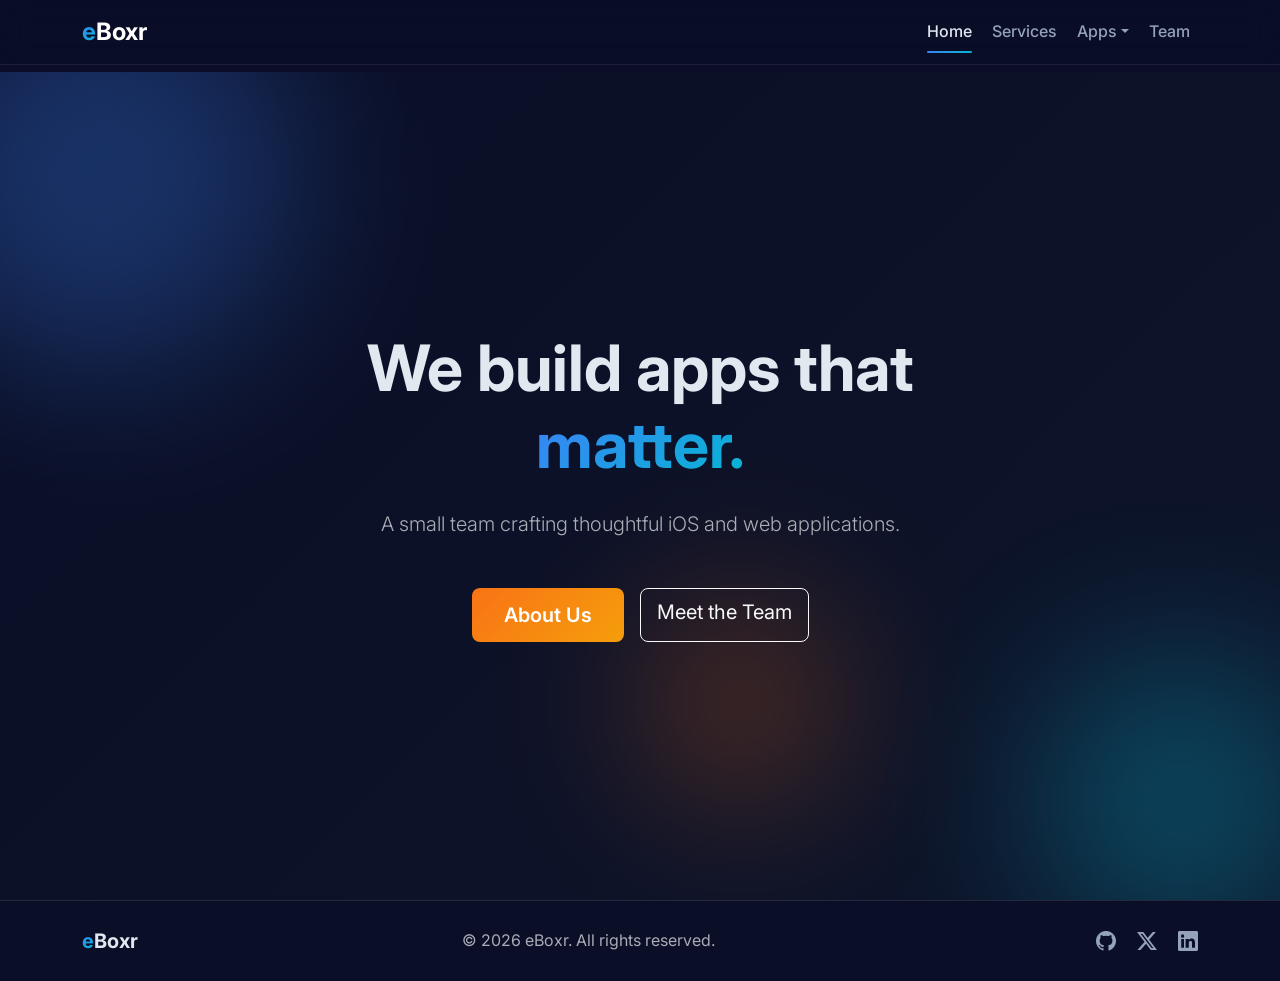
==== index.html @ 204c855e "add support and privacy policy pages" ====
<!DOCTYPE html>
<html lang="en" data-bs-theme="dark">
<head>
  <meta charset="UTF-8">
  <meta name="viewport" content="width=device-width, initial-scale=1">
  <title>eBoxr — iOS &amp; Web App Development</title>

  <!-- Bootstrap 5.3.8 CSS -->
  <link href="https://cdn.jsdelivr.net/npm/bootstrap@5.3.8/dist/css/bootstrap.min.css"
        rel="stylesheet"
        integrity="sha384-sRIl4kxILFvY47J16cr9ZwB07vP4J8+LH7qKQnuqkuIAvNWLzeN8tE5YBujZqJLB"
        crossorigin="anonymous">

  <!-- Bootstrap Icons 1.13.1 -->
  <link href="https://cdn.jsdelivr.net/npm/bootstrap-icons@1.13.1/font/bootstrap-icons.min.css"
        rel="stylesheet"
        integrity="sha384-CK2SzKma4jA5H/MXDUU7i1TqZlCFaD4T01vtyDFvPlD97JQyS+IsSh1nI2EFbpyk"
        crossorigin="anonymous">

  <!-- Google Fonts: Inter -->
  <link rel="preconnect" href="https://fonts.googleapis.com">
  <link rel="preconnect" href="https://fonts.gstatic.com" crossorigin>
  <link href="https://fonts.googleapis.com/css2?family=Inter:wght@400;500;600;700&display=swap"
        rel="stylesheet">

  <!-- Custom CSS -->
  <link rel="stylesheet" href="css/style.css">
</head>
<body>

  <!-- Skip Navigation -->
  <a class="skip-nav" href="#main">Skip to content</a>

  <!-- ======================== NAVIGATION ======================== -->
  <nav class="navbar navbar-expand-lg fixed-top glass-nav" id="navbar">
    <div class="container">
      <a class="navbar-brand fw-bold fs-4" href="#home" data-page="home">
        <span class="gradient-text">e</span>Boxr
      </a>
      <button class="navbar-toggler border-0" type="button"
              data-bs-toggle="collapse" data-bs-target="#navbarNav"
              aria-controls="navbarNav" aria-expanded="false"
              aria-label="Toggle navigation">
        <i class="bi bi-list"></i>
      </button>
      <div class="collapse navbar-collapse" id="navbarNav">
        <ul class="navbar-nav ms-auto gap-1">
          <li class="nav-item">
            <a class="nav-link" href="#home" data-page="home">Home</a>
          </li>
          <li class="nav-item">
            <a class="nav-link" href="#about" data-page="about">Services</a>
          </li>
          <li class="nav-item dropdown">
            <a class="nav-link dropdown-toggle" href="#" role="button"
               data-bs-toggle="dropdown" aria-expanded="false" id="appsDropdown">Apps</a>
            <ul class="dropdown-menu glass-dropdown">
              <li><a class="dropdown-item" href="#card-wallet" data-page="card-wallet">Card Wallet</a></li>
            </ul>
          </li>
          <li class="nav-item">
            <a class="nav-link" href="#team" data-page="team">Team</a>
          </li>
        </ul>
      </div>
    </div>
  </nav>

  <main id="main">

    <!-- ======================== HOME ======================== -->
    <section class="page page-active" id="home" data-page="home">
      <div class="hero-section">
        <div class="hero-bg"></div>
        <div class="hero-orb hero-orb-1" aria-hidden="true"></div>
        <div class="hero-orb hero-orb-2" aria-hidden="true"></div>
        <div class="hero-orb hero-orb-3" aria-hidden="true"></div>
        <div class="container position-relative">
          <div class="row justify-content-center text-center">
            <div class="col-lg-8">
              <h1 class="display-3 fw-bold mb-4">
                We build apps that <span class="gradient-text">matter.</span>
              </h1>
              <p class="lead text-muted mb-5">
                A small team crafting thoughtful iOS and web applications.
              </p>
              <div class="d-flex gap-3 justify-content-center flex-wrap">
                <a href="#about" class="btn btn-cta btn-lg nav-page-link">About Us</a>
                <a href="#team" class="btn btn-outline-light btn-lg nav-page-link">Meet the Team</a>
              </div>
            </div>
          </div>
        </div>
      </div>
    </section>

    <!-- ======================== ABOUT ======================== -->
    <section class="page" id="about" data-page="about">
      <div class="container py-5">
        <div class="row align-items-center g-5">
          <div class="col-lg-6 page-enter-animate">
            <h2 class="display-5 fw-bold mb-4">
              About <span class="gradient-text">eBoxr</span>
            </h2>
            <p class="text-muted mb-3">
              Small team, big ambitions. We're Stephanie and Nicolas — two developers
              who believe great software starts with genuine care for the people who use it.
            </p>
            <p class="text-muted">
              We focus on quality over quantity, crafting each project with attention to
              detail, clean code, and thoughtful design. From native iOS apps to modern
              web experiences, we build things we're proud of.
            </p>
          </div>
          <div class="col-lg-6 page-enter-animate" data-delay="200">
            <div class="glass-card p-4">
              <div class="row text-center g-4">
                <div class="col-6">
                  <h3 class="gradient-text display-6 fw-bold mb-1">2</h3>
                  <p class="text-muted mb-0">Developers</p>
                </div>
                <div class="col-6">
                  <h3 class="gradient-text display-6 fw-bold mb-1">iOS</h3>
                  <p class="text-muted mb-0">&amp; Web</p>
                </div>
                <div class="col-6">
                  <h3 class="gradient-text display-6 fw-bold mb-1">100%</h3>
                  <p class="text-muted mb-0">Passion</p>
                </div>
                <div class="col-6">
                  <i class="bi bi-heart-fill gradient-text display-6"></i>
                  <p class="text-muted mb-0 mt-1">Quality Focus</p>
                </div>
              </div>
            </div>
          </div>
        </div>
        <!-- Services -->
        <hr class="my-5 border-secondary border-opacity-25">
        <div class="text-center mb-5 page-enter-animate" data-delay="300">
          <h2 class="display-5 fw-bold">What We <span class="gradient-text">Do</span></h2>
          <p class="text-muted mt-3">From concept to App Store — we handle it all.</p>
        </div>
        <div class="row g-4">
          <div class="col-md-4 page-enter-animate" data-delay="350">
            <div class="glass-card service-card p-4 text-center h-100">
              <i class="bi bi-phone display-4 gradient-text mb-3 d-block"></i>
              <h3 class="h5 fw-bold">iOS Development</h3>
              <p class="text-muted mb-0">
                Native Swift apps for iPhone and iPad, built with modern
                frameworks and a focus on performance.
              </p>
            </div>
          </div>
          <div class="col-md-4 page-enter-animate" data-delay="500">
            <div class="glass-card service-card p-4 text-center h-100">
              <i class="bi bi-globe display-4 gradient-text mb-3 d-block"></i>
              <h3 class="h5 fw-bold">Web Applications</h3>
              <p class="text-muted mb-0">
                Modern, responsive web experiences that work beautifully
                across every device and browser.
              </p>
            </div>
          </div>
          <div class="col-md-4 page-enter-animate" data-delay="650">
            <div class="glass-card service-card p-4 text-center h-100">
              <i class="bi bi-palette display-4 gradient-text mb-3 d-block"></i>
              <h3 class="h5 fw-bold">UI/UX Design</h3>
              <p class="text-muted mb-0">
                Clean, intuitive interfaces designed with real users in mind.
                Form follows function — always.
              </p>
            </div>
          </div>
        </div>
      </div>
    </section>

    <!-- ======================== CARD WALLET ======================== -->
    <section class="page" id="card-wallet" data-page="card-wallet">
      <div class="container py-5">
        <div class="row align-items-center g-5">
          <div class="col-lg-6 page-enter-animate">
            <img src="assets/images/card-wallet-screenshot.png" alt="Rewards Card Wallet app screenshot showing loyalty cards management" class="img-fluid rounded-4">
          </div>
          <div class="col-lg-6 page-enter-animate" data-delay="200">
            <span class="badge rounded-pill bg-primary mb-3 fs-6">
              <i class="bi bi-apple me-1"></i> iOS
            </span>
            <h3 class="h2 fw-bold mb-3">Rewards Card Wallet</h3>
            <p class="text-muted mb-4">
              Keep all your loyalty and rewards cards organized in one beautiful app.
              No more digging through your physical wallet or forgetting cards at home.
            </p>
            <ul class="list-unstyled mb-4">
              <li class="mb-2">
                <i class="bi bi-check-circle gradient-text me-2"></i>
                Scan &amp; store cards instantly via camera
              </li>
              <li class="mb-2">
                <i class="bi bi-check-circle gradient-text me-2"></i>
                Add cards to Apple Wallet from your lock screen
              </li>
              <li class="mb-2">
                <i class="bi bi-check-circle gradient-text me-2"></i>
                Sort, archive, and search all your cards
              </li>
              <li class="mb-2">
                <i class="bi bi-check-circle gradient-text me-2"></i>
                AES-256 encryption — no analytics, no tracking
              </li>
              <li class="mb-2">
                <i class="bi bi-check-circle gradient-text me-2"></i>
                Free for 5 cards, one-time purchase for unlimited
              </li>
            </ul>
            <a href="#" class="btn btn-cta">
              <i class="bi bi-apple me-2"></i>App Store
            </a>
            <div class="mt-4 pt-2 d-flex gap-3">
              <a href="privacy-policy.html" class="text-decoration-none small" style="color: #007AFF;">Privacy Policy</a>
              <a href="support.html" class="text-decoration-none small" style="color: #007AFF;">Support</a>
            </div>
          </div>
        </div>
      </div>
    </section>

    <!-- ======================== TEAM ======================== -->
    <section class="page" id="team" data-page="team">
      <div class="container py-5">
        <div class="text-center mb-5 page-enter-animate">
          <h2 class="display-5 fw-bold">Meet the <span class="gradient-text">Team</span></h2>
          <p class="text-muted mt-3">The humans behind the code.</p>
        </div>
        <div class="row g-4 justify-content-center">
          <!-- Stephanie -->
          <div class="col-md-6 col-lg-5 page-enter-animate">
            <div class="glass-card p-4 text-center">
              <img src="assets/images/stephanie.jpg" alt="Stephanie" class="avatar mx-auto mb-3" width="80" height="80">
              <h3 class="h5 fw-bold mb-1">Stephanie</h3>
              <p class="gradient-text fw-medium mb-3">CTO &amp; Technology Leader</p>
              <p class="text-muted small mb-4">
                Technology leader with strategic vision and a passion for
                scaling platforms. Stephanie drives AI-driven innovation
                and builds high-performing teams.
              </p>
              <div class="d-flex justify-content-center gap-3">
                <a href="https://github.com/herbertia" class="social-link" aria-label="Stephanie's GitHub">
                  <i class="bi bi-github"></i>
                </a>
                <a href="https://www.linkedin.com/in/stephanie-rochelemagne-864b8b63/" class="social-link" aria-label="Stephanie's LinkedIn">
                  <i class="bi bi-linkedin"></i>
                </a>
                <a href="https://stephanie.rochelemagne.com" class="social-link" aria-label="Stephanie's Portfolio">
                  <i class="bi bi-globe"></i>
                </a>
              </div>
            </div>
          </div>
          <!-- Nicolas -->
          <div class="col-md-6 col-lg-5 page-enter-animate" data-delay="200">
            <div class="glass-card p-4 text-center">
              <img src="assets/images/nicolas.jpg" alt="Nicolas" class="avatar mx-auto mb-3" width="80" height="80">
              <h3 class="h5 fw-bold mb-1">Nicolas</h3>
              <p class="gradient-text fw-medium mb-3">Engineering Manager &amp; AI Advocate</p>
              <p class="text-muted small mb-4">
                Systems engineer bridging open-source expertise with
                AI-driven workflows. Nicolas designs agentic solutions
                and accelerates team delivery.
              </p>
              <div class="d-flex justify-content-center gap-3">
                <a href="https://github.com/atoomic" class="social-link" aria-label="Nicolas's GitHub">
                  <i class="bi bi-github"></i>
                </a>
                <a href="https://www.linkedin.com/in/nicolas-rochelemagne-71b4722/" class="social-link" aria-label="Nicolas's LinkedIn">
                  <i class="bi bi-linkedin"></i>
                </a>
                <a href="https://x.com/atoomic" class="social-link" aria-label="Nicolas's X">
                  <i class="bi bi-twitter-x"></i>
                </a>
                <a href="https://atoomic.org" class="social-link" aria-label="Nicolas's Portfolio">
                  <i class="bi bi-globe"></i>
                </a>
              </div>
            </div>
          </div>
        </div>
      </div>
    </section>

  </main>

  <!-- ======================== FOOTER ======================== -->
  <footer class="py-4 border-top border-secondary border-opacity-25">
    <div class="container">
      <div class="row align-items-center text-center text-md-start">
        <div class="col-md-4 mb-3 mb-md-0">
          <span class="fw-bold fs-5">
            <span class="gradient-text">e</span>Boxr
          </span>
        </div>
        <div class="col-md-4 mb-3 mb-md-0">
          <p class="text-muted mb-0">&copy; 2026 eBoxr. All rights reserved.</p>
        </div>
        <div class="col-md-4 text-md-end">
          <a href="#" class="social-link me-3" aria-label="GitHub">
            <i class="bi bi-github"></i>
          </a>
          <a href="#" class="social-link me-3" aria-label="X">
            <i class="bi bi-twitter-x"></i>
          </a>
          <a href="#" class="social-link" aria-label="LinkedIn">
            <i class="bi bi-linkedin"></i>
          </a>
        </div>
      </div>
    </div>
  </footer>

  <!-- Bootstrap 5.3.8 JS Bundle -->
  <script src="https://cdn.jsdelivr.net/npm/bootstrap@5.3.8/dist/js/bootstrap.bundle.min.js"
          integrity="sha384-FKyoEForCGlyvwx9Hj09JcYn3nv7wiPVlz7YYwJrWVcXK/BmnVDxM+D2scQbITxI"
          crossorigin="anonymous"></script>

  <!-- Custom JS -->
  <script src="js/main.js"></script>
</body>
</html>
---- css/style.css ----
/* ==========================================================================
   eBoxr.com — Custom Styles
   ========================================================================== */

/* ---- Design Tokens ---- */
:root {
  --color-bg: #0a0e27;
  --color-surface: rgba(15, 23, 42, 0.60);
  --color-border: rgba(255, 255, 255, 0.08);
  --color-primary: #3b82f6;
  --color-accent: #06b6d4;
  --color-cta: #f97316;
  --color-cta-hover: #fb923c;
  --gradient-primary: linear-gradient(135deg, #3b82f6, #06b6d4);
  --gradient-cta: linear-gradient(135deg, #f97316, #f59e0b);
  --color-text: #e2e8f0;
  --color-text-muted: #94a3b8;
  --navbar-height: 72px;
}

/* ---- Base ---- */
body {
  font-family: 'Inter', sans-serif;
  background-color: var(--color-bg);
  color: var(--color-text);
  line-height: 1.6;
  overflow-x: hidden;
}

/* ---- Skip Navigation ---- */
.skip-nav {
  position: absolute;
  top: -100%;
  left: 50%;
  transform: translateX(-50%);
  background: var(--gradient-primary);
  color: #fff;
  padding: 0.75rem 1.5rem;
  border-radius: 0 0 0.5rem 0.5rem;
  z-index: 9999;
  font-weight: 600;
  text-decoration: none;
  transition: top 0.2s ease;
}

.skip-nav:focus {
  top: 0;
  color: #fff;
}

/* ---- Glassmorphism: Navbar (always frosted) ---- */
.glass-nav {
  background: rgba(10, 14, 39, 0.85);
  backdrop-filter: blur(12px);
  -webkit-backdrop-filter: blur(12px);
  border-bottom: 1px solid var(--color-border);
}

.glass-nav .navbar-toggler {
  color: var(--color-text);
  font-size: 1.5rem;
}

.glass-nav .nav-link {
  color: var(--color-text-muted);
  font-weight: 500;
  transition: color 0.2s ease;
  position: relative;
}

.glass-nav .nav-link:hover,
.glass-nav .nav-link.active,
.glass-nav .nav-link.page-active {
  color: var(--color-text);
}

.glass-nav .nav-link.page-active::after {
  content: '';
  position: absolute;
  bottom: 0;
  left: 0.5rem;
  right: 0.5rem;
  height: 2px;
  background: var(--gradient-primary);
  border-radius: 1px;
}

/* ---- Glassmorphism: Dropdown ---- */
.glass-dropdown {
  background: rgba(10, 14, 39, 0.95);
  backdrop-filter: blur(12px);
  -webkit-backdrop-filter: blur(12px);
  border: 1px solid var(--color-border);
  border-radius: 0.75rem;
  padding: 0.5rem;
}

.glass-dropdown .dropdown-item {
  color: var(--color-text-muted);
  border-radius: 0.5rem;
  padding: 0.5rem 1rem;
}

.glass-dropdown .dropdown-item:hover {
  background: rgba(59, 130, 246, 0.1);
  color: var(--color-text);
}

/* ---- Glassmorphism: Card ---- */
.glass-card {
  background: var(--color-surface);
  backdrop-filter: blur(12px);
  -webkit-backdrop-filter: blur(12px);
  border: 1px solid var(--color-border);
  border-radius: 1rem;
  transition: transform 0.3s ease, box-shadow 0.3s ease;
}

.glass-card:hover {
  transform: translateY(-4px);
  box-shadow: 0 8px 32px rgba(59, 130, 246, 0.12);
}

/* ---- Gradient Text ---- */
.gradient-text {
  background: var(--gradient-primary);
  -webkit-background-clip: text;
  -webkit-text-fill-color: transparent;
  background-clip: text;
}

/* ---- CTA Button ---- */
.btn-cta {
  background: var(--gradient-cta);
  border: none;
  color: #fff;
  font-weight: 600;
  padding: 0.75rem 2rem;
  border-radius: 0.5rem;
  transition: box-shadow 0.3s ease, transform 0.3s ease;
}

.btn-cta:hover {
  box-shadow: 0 4px 24px rgba(249, 115, 22, 0.4);
  transform: translateY(-2px);
  color: #fff;
}

.btn-cta:active {
  transform: translateY(0);
}

/* ---- Programmatic Focus (screen-reader only, no visible ring) ---- */
[tabindex="-1"]:focus {
  outline: none;
}

/* ---- Virtual Page System ---- */
.page {
  display: none;
  min-height: calc(100vh - var(--navbar-height));
  padding-top: var(--navbar-height);
}

.page.page-active {
  display: block;
}

.page.page-entering {
  animation: pageEnter 0.4s ease forwards;
}

.page.page-exiting {
  animation: pageExit 0.3s ease forwards;
}

@keyframes pageEnter {
  from { opacity: 0; transform: translateY(20px); }
  to   { opacity: 1; transform: translateY(0); }
}

@keyframes pageExit {
  from { opacity: 1; }
  to   { opacity: 0; transform: translateY(-10px); }
}

/* ---- Page-Enter Animations (replaces scroll animations) ---- */
.page-enter-animate {
  opacity: 0;
  transform: translateY(30px);
  transition: opacity 0.6s ease, transform 0.6s ease;
}

.page-active .page-enter-animate.animated {
  opacity: 1;
  transform: translateY(0);
}

/* ---- Hero Section ---- */
.hero-section {
  min-height: calc(100vh - var(--navbar-height));
  display: flex;
  align-items: center;
  position: relative;
  overflow: hidden;
}

.hero-bg {
  position: absolute;
  inset: 0;
  background: linear-gradient(-45deg, #0a0e27, #1e1b4b, #0f172a, #0a0e27);
  background-size: 400% 400%;
  animation: gradientShift 15s ease infinite;
  z-index: -2;
}

@keyframes gradientShift {
  0%   { background-position: 0% 50%; }
  50%  { background-position: 100% 50%; }
  100% { background-position: 0% 50%; }
}

/* ---- Hero Orbs ---- */
.hero-orb {
  position: absolute;
  border-radius: 50%;
  filter: blur(80px);
  opacity: 0.3;
  z-index: -1;
  animation: float 6s ease-in-out infinite;
}

.hero-orb-1 {
  width: 400px;
  height: 400px;
  background: var(--color-primary);
  top: -100px;
  left: -100px;
}

.hero-orb-2 {
  width: 300px;
  height: 300px;
  background: var(--color-accent);
  bottom: -50px;
  right: -50px;
  animation-delay: 2s;
}

.hero-orb-3 {
  width: 200px;
  height: 200px;
  background: var(--color-cta);
  bottom: 100px;
  left: 50%;
  animation-delay: 4s;
}

@keyframes float {
  0%, 100% { transform: translateY(0); }
  50%      { transform: translateY(-30px); }
}

/* ---- Service Card ---- */
.service-card {
  position: relative;
  overflow: hidden;
}

.service-card::before {
  content: '';
  position: absolute;
  top: 0;
  left: 0;
  right: 0;
  height: 3px;
  background: var(--gradient-primary);
  transform: scaleX(0);
  transition: transform 0.3s ease;
}

.service-card:hover::before {
  transform: scaleX(1);
}

/* ---- App Screenshot Placeholder ---- */
.app-screenshot-placeholder {
  padding: 3rem 1rem;
  opacity: 0.5;
}

/* ---- Avatar ---- */
.avatar {
  width: 80px;
  height: 80px;
  border-radius: 50%;
  object-fit: cover;
}

/* ---- Avatar Placeholder ---- */
.avatar-placeholder {
  width: 80px;
  height: 80px;
  border-radius: 50%;
  background: var(--gradient-primary);
  display: flex;
  align-items: center;
  justify-content: center;
  color: #fff;
}

/* ---- Social Links ---- */
.social-link {
  color: var(--color-text-muted);
  font-size: 1.25rem;
  transition: color 0.3s ease;
  text-decoration: none;
}

.social-link:hover {
  color: var(--color-primary);
}

/* ---- Responsive ---- */
@media (max-width: 991.98px) {
  .glass-nav .navbar-collapse {
    background: rgba(10, 14, 39, 0.95);
    backdrop-filter: blur(12px);
    -webkit-backdrop-filter: blur(12px);
    border-radius: 0.75rem;
    padding: 1rem;
    margin-top: 0.5rem;
    border: 1px solid var(--color-border);
  }

  :root {
    --navbar-height: 56px;
  }

  .glass-nav .nav-link.page-active::after {
    bottom: -2px;
  }
}

@media (max-width: 767.98px) {
  .hero-section h1 {
    font-size: 2rem;
  }

  .hero-section .lead {
    font-size: 1rem;
  }

  .hero-orb {
    display: none;
  }

  .display-5 {
    font-size: 1.75rem;
  }
}

/* ---- Reduced Motion ---- */
@media (prefers-reduced-motion: reduce) {
  *,
  *::before,
  *::after {
    animation-duration: 0.01ms !important;
    animation-iteration-count: 1 !important;
    transition-duration: 0.01ms !important;
  }

  .page-enter-animate {
    opacity: 1;
    transform: none;
  }

  .page.page-entering,
  .page.page-exiting {
    animation: none;
  }

  .hero-orb {
    animation: none;
  }
}
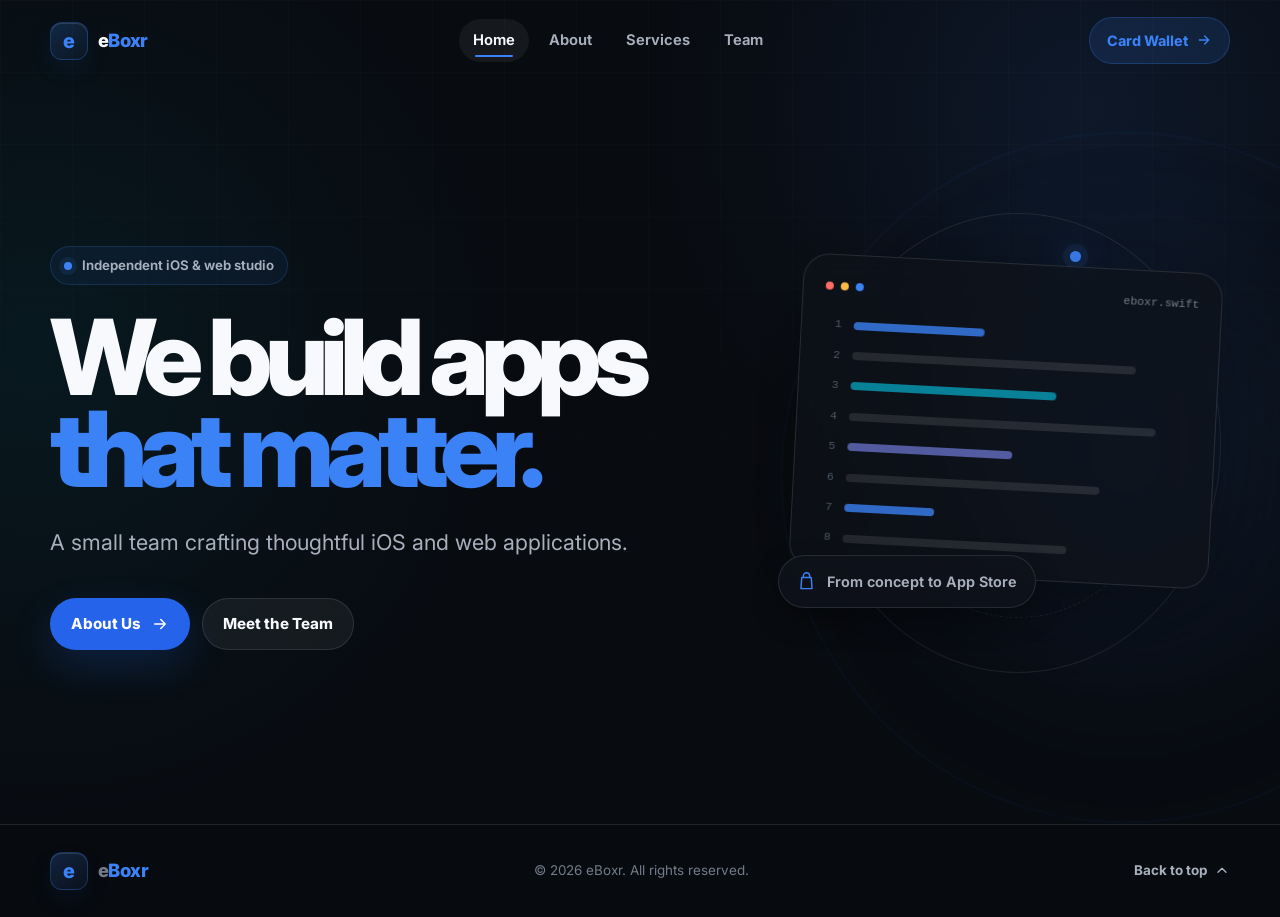
==== commit 6572a668: "modernization" ====
--- a/index.html
+++ b/index.html
@@ -1,329 +1,484 @@
 <!DOCTYPE html>
-<html lang="en" data-bs-theme="dark">
+<html lang="en">
 <head>
   <meta charset="UTF-8">
-  <meta name="viewport" content="width=device-width, initial-scale=1">
-  <title>eBoxr — iOS &amp; Web App Development</title>
-
-  <!-- Bootstrap 5.3.8 CSS -->
-  <link href="https://cdn.jsdelivr.net/npm/bootstrap@5.3.8/dist/css/bootstrap.min.css"
-        rel="stylesheet"
-        integrity="sha384-sRIl4kxILFvY47J16cr9ZwB07vP4J8+LH7qKQnuqkuIAvNWLzeN8tE5YBujZqJLB"
-        crossorigin="anonymous">
-
-  <!-- Bootstrap Icons 1.13.1 -->
-  <link href="https://cdn.jsdelivr.net/npm/bootstrap-icons@1.13.1/font/bootstrap-icons.min.css"
-        rel="stylesheet"
-        integrity="sha384-CK2SzKma4jA5H/MXDUU7i1TqZlCFaD4T01vtyDFvPlD97JQyS+IsSh1nI2EFbpyk"
-        crossorigin="anonymous">
-
-  <!-- Google Fonts: Inter -->
+  <meta name="viewport" content="width=device-width, initial-scale=1, viewport-fit=cover">
+
+  <link rel="icon" href="/favicon.ico" sizes="any">
+  <link rel="icon" type="image/png" sizes="32x32" href="assets/favicon/favicon-32x32.png">
+  <link rel="icon" type="image/png" sizes="16x16" href="assets/favicon/favicon-16x16.png">
+  <link rel="apple-touch-icon" href="assets/favicon/apple-touch-icon.png">
+  <link rel="manifest" href="assets/favicon/site.webmanifest">
+  <meta name="theme-color" content="#080b10">
+
+  <title>eBoxr — iOS &amp; Web App Development Studio</title>
+  <meta name="description" content="eBoxr is a small studio crafting thoughtful iOS and web applications. Makers of Rewards Card Wallet — organize all your loyalty cards in one app.">
+  <meta name="robots" content="index, follow">
+  <link rel="canonical" href="https://eboxr.com/">
+
+  <!-- Open Graph -->
+  <meta property="og:type" content="website">
+  <meta property="og:title" content="eBoxr — iOS &amp; Web App Development Studio">
+  <meta property="og:description" content="A small team building thoughtful iOS and web apps. Makers of Rewards Card Wallet.">
+  <meta property="og:url" content="https://eboxr.com/">
+  <meta property="og:site_name" content="eBoxr">
+  <meta property="og:image" content="https://eboxr.com/assets/images/card-wallet-screenshot.png">
+  <meta property="og:locale" content="en_US">
+
+  <!-- Twitter Card -->
+  <meta name="twitter:card" content="summary_large_image">
+  <meta name="twitter:title" content="eBoxr — iOS &amp; Web App Development Studio">
+  <meta name="twitter:description" content="A small team building thoughtful iOS and web apps. Makers of Rewards Card Wallet.">
+  <meta name="twitter:image" content="https://eboxr.com/assets/images/card-wallet-screenshot.png">
+
+  <!-- Google Fonts: Inter (variable, 100-900 for heavy display weights) -->
   <link rel="preconnect" href="https://fonts.googleapis.com">
   <link rel="preconnect" href="https://fonts.gstatic.com" crossorigin>
-  <link href="https://fonts.googleapis.com/css2?family=Inter:wght@400;500;600;700&display=swap"
-        rel="stylesheet">
+  <link href="https://fonts.googleapis.com/css2?family=Inter:wght@100..900&display=swap" rel="stylesheet">
 
   <!-- Custom CSS -->
   <link rel="stylesheet" href="css/style.css">
 </head>
 <body>
-
-  <!-- Skip Navigation -->
-  <a class="skip-nav" href="#main">Skip to content</a>
-
-  <!-- ======================== NAVIGATION ======================== -->
-  <nav class="navbar navbar-expand-lg fixed-top glass-nav" id="navbar">
-    <div class="container">
-      <a class="navbar-brand fw-bold fs-4" href="#home" data-page="home">
-        <span class="gradient-text">e</span>Boxr
+  <a class="skip-link" href="#main">Skip to content</a>
+
+  <!-- ======================== HEADER ======================== -->
+  <header class="site-header" id="site-header">
+    <div class="container header-inner">
+      <a class="brand" href="#home" data-page="home" aria-label="eBoxr home">
+        <span class="brand-mark" aria-hidden="true">e</span>
+        <span class="brand-word">e<span>Boxr</span></span>
       </a>
-      <button class="navbar-toggler border-0" type="button"
-              data-bs-toggle="collapse" data-bs-target="#navbarNav"
-              aria-controls="navbarNav" aria-expanded="false"
-              aria-label="Toggle navigation">
-        <i class="bi bi-list"></i>
+
+      <nav class="desktop-nav" aria-label="Primary navigation">
+        <a href="#home" data-page="home">Home</a>
+        <a href="#about" data-page="about">About</a>
+        <a href="#services" data-page="services">Services</a>
+        <a href="#team" data-page="team">Team</a>
+      </nav>
+
+      <a class="header-cta" href="#card-wallet" data-page="card-wallet">
+        Card Wallet
+        <svg width="16" height="16" viewBox="0 0 24 24" fill="none" aria-hidden="true">
+          <path d="M5 12h14M13 6l6 6-6 6" stroke="currentColor" stroke-width="2" stroke-linecap="round" stroke-linejoin="round"/>
+        </svg>
+      </a>
+
+      <button class="menu-toggle" id="menu-toggle" type="button"
+              aria-label="Open navigation menu" aria-expanded="false" aria-controls="mobile-menu">
+        <span></span>
+        <span></span>
+        <span></span>
       </button>
-      <div class="collapse navbar-collapse" id="navbarNav">
-        <ul class="navbar-nav ms-auto gap-1">
-          <li class="nav-item">
-            <a class="nav-link" href="#home" data-page="home">Home</a>
-          </li>
-          <li class="nav-item">
-            <a class="nav-link" href="#about" data-page="about">Services</a>
-          </li>
-          <li class="nav-item dropdown">
-            <a class="nav-link dropdown-toggle" href="#" role="button"
-               data-bs-toggle="dropdown" aria-expanded="false" id="appsDropdown">Apps</a>
-            <ul class="dropdown-menu glass-dropdown">
-              <li><a class="dropdown-item" href="#card-wallet" data-page="card-wallet">Card Wallet</a></li>
-            </ul>
-          </li>
-          <li class="nav-item">
-            <a class="nav-link" href="#team" data-page="team">Team</a>
-          </li>
-        </ul>
-      </div>
     </div>
+  </header>
+
+  <!-- ======================== MOBILE NAV ======================== -->
+  <nav class="mobile-menu" id="mobile-menu" aria-label="Mobile navigation" aria-hidden="true">
+    <a href="#home" data-page="home">Home</a>
+    <a href="#about" data-page="about">About</a>
+    <a href="#services" data-page="services">Services</a>
+    <a href="#team" data-page="team">Team</a>
+    <a href="#card-wallet" data-page="card-wallet">Rewards Card Wallet</a>
   </nav>
 
   <main id="main">
-
-    <!-- ======================== HOME ======================== -->
-    <section class="page page-active" id="home" data-page="home">
-      <div class="hero-section">
-        <div class="hero-bg"></div>
-        <div class="hero-orb hero-orb-1" aria-hidden="true"></div>
-        <div class="hero-orb hero-orb-2" aria-hidden="true"></div>
-        <div class="hero-orb hero-orb-3" aria-hidden="true"></div>
-        <div class="container position-relative">
-          <div class="row justify-content-center text-center">
-            <div class="col-lg-8">
-              <h1 class="display-3 fw-bold mb-4">
-                We build apps that <span class="gradient-text">matter.</span>
-              </h1>
-              <p class="lead text-muted mb-5">
-                A small team crafting thoughtful iOS and web applications.
-              </p>
-              <div class="d-flex gap-3 justify-content-center flex-wrap">
-                <a href="#about" class="btn btn-cta btn-lg nav-page-link">About Us</a>
-                <a href="#team" class="btn btn-outline-light btn-lg nav-page-link">Meet the Team</a>
-              </div>
-            </div>
+    <!-- ======================== HERO ======================== -->
+    <section class="hero page page-active" id="home" data-page="home">
+      <div class="container hero-grid">
+        <div class="hero-copy">
+          <div class="hero-badge reveal">
+            <span class="status-dot"></span>
+            Independent iOS &amp; web studio
+          </div>
+
+          <h1 class="reveal delay-1">
+            We build apps
+            <span class="accent-line">that matter.</span>
+          </h1>
+
+          <p class="hero-lead reveal delay-2">
+            A small team crafting thoughtful iOS and web applications.
+          </p>
+
+          <div class="hero-actions reveal delay-2">
+            <a class="button button-primary" href="#about" data-page="about">
+              About Us
+              <svg width="18" height="18" viewBox="0 0 24 24" fill="none" aria-hidden="true">
+                <path d="M5 12h14M13 6l6 6-6 6" stroke="currentColor" stroke-width="2" stroke-linecap="round" stroke-linejoin="round"/>
+              </svg>
+            </a>
+
+            <a class="button button-secondary" href="#team" data-page="team">
+              Meet the Team
+            </a>
+          </div>
+        </div>
+
+        <div class="hero-visual" aria-hidden="true">
+          <div class="orbit orbit-one">
+            <span class="orbit-dot"></span>
+          </div>
+
+          <div class="orbit orbit-two"></div>
+
+          <div class="code-card">
+            <div class="code-card-header">
+              <div class="window-dots">
+                <span></span>
+                <span></span>
+                <span></span>
+              </div>
+              <span class="code-label">eboxr.swift</span>
+            </div>
+
+            <div class="code-lines">
+              <div class="code-line">
+                <span class="line-number">1</span>
+                <span class="line-content line-green" style="width: 35%"></span>
+              </div>
+              <div class="code-line">
+                <span class="line-number">2</span>
+                <span class="line-content" style="width: 76%"></span>
+              </div>
+              <div class="code-line">
+                <span class="line-number">3</span>
+                <span class="line-content line-blue" style="width: 55%"></span>
+              </div>
+              <div class="code-line">
+                <span class="line-number">4</span>
+                <span class="line-content" style="width: 82%"></span>
+              </div>
+              <div class="code-line">
+                <span class="line-number">5</span>
+                <span class="line-content line-orange" style="width: 44%"></span>
+              </div>
+              <div class="code-line">
+                <span class="line-number">6</span>
+                <span class="line-content" style="width: 68%"></span>
+              </div>
+              <div class="code-line">
+                <span class="line-number">7</span>
+                <span class="line-content line-green" style="width: 24%"></span>
+              </div>
+              <div class="code-line">
+                <span class="line-number">8</span>
+                <span class="line-content" style="width: 60%"></span>
+              </div>
+            </div>
+          </div>
+
+          <div class="floating-tag">
+            <svg viewBox="0 0 24 24" fill="none">
+              <path d="M8 7V5a4 4 0 0 1 8 0v2M6 7h12l1 14H5L6 7Z" stroke="currentColor" stroke-width="1.8" stroke-linecap="round" stroke-linejoin="round"/>
+            </svg>
+            From concept to App Store
           </div>
         </div>
       </div>
     </section>
 
     <!-- ======================== ABOUT ======================== -->
-    <section class="page" id="about" data-page="about">
-      <div class="container py-5">
-        <div class="row align-items-center g-5">
-          <div class="col-lg-6 page-enter-animate">
-            <h2 class="display-5 fw-bold mb-4">
-              About <span class="gradient-text">eBoxr</span>
-            </h2>
-            <p class="text-muted mb-3">
+    <section class="section page" id="about" data-page="about">
+      <div class="container">
+        <div class="section-heading reveal">
+          <span class="eyebrow">About eBoxr</span>
+          <h2>Small team.<br>Big ambitions.</h2>
+        </div>
+
+        <div class="about-grid">
+          <div class="about-copy reveal">
+            <p>
               Small team, big ambitions. We're Stephanie and Nicolas — two developers
-              who believe great software starts with genuine care for the people who use it.
-            </p>
-            <p class="text-muted">
-              We focus on quality over quantity, crafting each project with attention to
-              detail, clean code, and thoughtful design. From native iOS apps to modern
-              web experiences, we build things we're proud of.
-            </p>
-          </div>
-          <div class="col-lg-6 page-enter-animate" data-delay="200">
-            <div class="glass-card p-4">
-              <div class="row text-center g-4">
-                <div class="col-6">
-                  <h3 class="gradient-text display-6 fw-bold mb-1">2</h3>
-                  <p class="text-muted mb-0">Developers</p>
-                </div>
-                <div class="col-6">
-                  <h3 class="gradient-text display-6 fw-bold mb-1">iOS</h3>
-                  <p class="text-muted mb-0">&amp; Web</p>
-                </div>
-                <div class="col-6">
-                  <h3 class="gradient-text display-6 fw-bold mb-1">100%</h3>
-                  <p class="text-muted mb-0">Passion</p>
-                </div>
-                <div class="col-6">
-                  <i class="bi bi-heart-fill gradient-text display-6"></i>
-                  <p class="text-muted mb-0 mt-1">Quality Focus</p>
-                </div>
-              </div>
-            </div>
-          </div>
-        </div>
-        <!-- Services -->
-        <hr class="my-5 border-secondary border-opacity-25">
-        <div class="text-center mb-5 page-enter-animate" data-delay="300">
-          <h2 class="display-5 fw-bold">What We <span class="gradient-text">Do</span></h2>
-          <p class="text-muted mt-3">From concept to App Store — we handle it all.</p>
-        </div>
-        <div class="row g-4">
-          <div class="col-md-4 page-enter-animate" data-delay="350">
-            <div class="glass-card service-card p-4 text-center h-100">
-              <i class="bi bi-phone display-4 gradient-text mb-3 d-block"></i>
-              <h3 class="h5 fw-bold">iOS Development</h3>
-              <p class="text-muted mb-0">
-                Native Swift apps for iPhone and iPad, built with modern
-                frameworks and a focus on performance.
-              </p>
-            </div>
-          </div>
-          <div class="col-md-4 page-enter-animate" data-delay="500">
-            <div class="glass-card service-card p-4 text-center h-100">
-              <i class="bi bi-globe display-4 gradient-text mb-3 d-block"></i>
-              <h3 class="h5 fw-bold">Web Applications</h3>
-              <p class="text-muted mb-0">
-                Modern, responsive web experiences that work beautifully
-                across every device and browser.
-              </p>
-            </div>
-          </div>
-          <div class="col-md-4 page-enter-animate" data-delay="650">
-            <div class="glass-card service-card p-4 text-center h-100">
-              <i class="bi bi-palette display-4 gradient-text mb-3 d-block"></i>
-              <h3 class="h5 fw-bold">UI/UX Design</h3>
-              <p class="text-muted mb-0">
-                Clean, intuitive interfaces designed with real users in mind.
-                Form follows function — always.
-              </p>
-            </div>
+              who believe great software starts with genuine care for the people who
+              use it.
+            </p>
+
+            <p>
+              We focus on quality over quantity, crafting each project with attention
+              to detail, clean code, and thoughtful design. From native iOS apps to
+              modern web experiences, we build things we're proud of.
+            </p>
+          </div>
+
+          <div class="metrics">
+            <article class="metric reveal">
+              <strong class="metric-value">2</strong>
+              <span class="metric-label">Developers</span>
+            </article>
+
+            <article class="metric reveal delay-1">
+              <strong class="metric-value">iOS</strong>
+              <span class="metric-label">&amp; Web</span>
+            </article>
+
+            <article class="metric metric-wide reveal delay-2">
+              <strong class="metric-value">100%</strong>
+              <span class="metric-label">Passion · Quality Focus</span>
+              <div class="quality-bar" aria-hidden="true">
+                <span></span>
+              </div>
+            </article>
           </div>
         </div>
       </div>
     </section>
 
-    <!-- ======================== CARD WALLET ======================== -->
-    <section class="page" id="card-wallet" data-page="card-wallet">
-      <div class="container py-5">
-        <div class="row align-items-center g-5">
-          <div class="col-lg-6 page-enter-animate">
-            <img src="assets/images/card-wallet-screenshot.png" alt="Rewards Card Wallet app screenshot showing loyalty cards management" class="img-fluid rounded-4">
-          </div>
-          <div class="col-lg-6 page-enter-animate" data-delay="200">
-            <span class="badge rounded-pill bg-primary mb-3 fs-6">
-              <i class="bi bi-apple me-1"></i> iOS
+    <!-- ======================== SERVICES ======================== -->
+    <section class="section page" id="services" data-page="services">
+      <div class="container">
+        <div class="section-heading reveal">
+          <span class="eyebrow">What We Do</span>
+          <h2>From concept to<br>App Store.</h2>
+          <p>We handle it all.</p>
+        </div>
+
+        <div class="services-grid">
+          <article class="service-card reveal">
+            <span class="service-number" aria-hidden="true">01</span>
+
+            <div class="service-icon" aria-hidden="true">
+              <svg viewBox="0 0 24 24" fill="none">
+                <rect x="6" y="2" width="12" height="20" rx="3" stroke="currentColor" stroke-width="1.8"/>
+                <path d="M10 5h4M11 19h2" stroke="currentColor" stroke-width="1.8" stroke-linecap="round"/>
+              </svg>
+            </div>
+
+            <h3>iOS Development</h3>
+
+            <p>
+              Native Swift apps for iPhone and iPad, built with modern frameworks and
+              a focus on performance.
+            </p>
+          </article>
+
+          <article class="service-card reveal delay-1">
+            <span class="service-number" aria-hidden="true">02</span>
+
+            <div class="service-icon" aria-hidden="true">
+              <svg viewBox="0 0 24 24" fill="none">
+                <rect x="2" y="4" width="20" height="16" rx="3" stroke="currentColor" stroke-width="1.8"/>
+                <path d="M2 8h20M6 6h.01M9 6h.01" stroke="currentColor" stroke-width="1.8" stroke-linecap="round"/>
+              </svg>
+            </div>
+
+            <h3>Web Applications</h3>
+
+            <p>
+              Modern, responsive web experiences that work beautifully across every
+              device and browser.
+            </p>
+          </article>
+
+          <article class="service-card reveal delay-2">
+            <span class="service-number" aria-hidden="true">03</span>
+
+            <div class="service-icon" aria-hidden="true">
+              <svg viewBox="0 0 24 24" fill="none">
+                <path d="m4 20 5.2-1.1L19 9.1 14.9 5 5.1 14.8 4 20Z" stroke="currentColor" stroke-width="1.8" stroke-linejoin="round"/>
+                <path d="m12.8 7.1 4.1 4.1M15.8 4.1l1-1a1.8 1.8 0 0 1 2.5 0l1.6 1.6a1.8 1.8 0 0 1 0 2.5l-1 1" stroke="currentColor" stroke-width="1.8" stroke-linecap="round"/>
+              </svg>
+            </div>
+
+            <h3>UI/UX Design</h3>
+
+            <p>
+              Clean, intuitive interfaces designed with real users in mind. Form
+              follows function — always.
+            </p>
+          </article>
+        </div>
+      </div>
+    </section>
+
+    <!-- ======================== CARD WALLET (FEATURED APP) ======================== -->
+    <section class="section app-section page" id="card-wallet" data-page="card-wallet">
+      <div class="container">
+        <article class="app-panel reveal">
+          <div class="app-copy">
+            <span class="platform-label">
+              <svg viewBox="0 0 24 24" fill="currentColor" aria-hidden="true">
+                <path d="M17.05 20.28c-.98.95-2.05.8-3.08.35-1.09-.46-2.09-.48-3.24 0-1.44.62-2.2.44-3.06-.35C2.79 15.25 3.51 7.59 9.05 7.31c1.35.07 2.29.74 3.08.79 1.18-.24 2.31-.93 3.57-.84 1.51.12 2.65.72 3.4 1.8-3.12 1.87-2.38 5.98.48 7.13-.57 1.5-1.31 2.99-2.53 4.09ZM12.03 7.25C11.88 5.02 13.69 3.18 15.77 3c.29 2.58-2.34 4.5-3.74 4.25Z"/>
+              </svg>
+              iOS
             </span>
-            <h3 class="h2 fw-bold mb-3">Rewards Card Wallet</h3>
-            <p class="text-muted mb-4">
+
+            <h2>Rewards Card Wallet</h2>
+
+            <p>
               Keep all your loyalty and rewards cards organized in one beautiful app.
               No more digging through your physical wallet or forgetting cards at home.
             </p>
-            <ul class="list-unstyled mb-4">
-              <li class="mb-2">
-                <i class="bi bi-check-circle gradient-text me-2"></i>
+
+            <ul class="feature-list">
+              <li>
+                <svg viewBox="0 0 24 24" fill="none" aria-hidden="true">
+                  <path d="m5 12 4 4L19 6" stroke="currentColor" stroke-width="2" stroke-linecap="round" stroke-linejoin="round"/>
+                </svg>
                 Scan &amp; store cards instantly via camera
               </li>
-              <li class="mb-2">
-                <i class="bi bi-check-circle gradient-text me-2"></i>
+              <li>
+                <svg viewBox="0 0 24 24" fill="none" aria-hidden="true">
+                  <path d="m5 12 4 4L19 6" stroke="currentColor" stroke-width="2" stroke-linecap="round" stroke-linejoin="round"/>
+                </svg>
                 Add cards to Apple Wallet from your lock screen
               </li>
-              <li class="mb-2">
-                <i class="bi bi-check-circle gradient-text me-2"></i>
+              <li>
+                <svg viewBox="0 0 24 24" fill="none" aria-hidden="true">
+                  <path d="m5 12 4 4L19 6" stroke="currentColor" stroke-width="2" stroke-linecap="round" stroke-linejoin="round"/>
+                </svg>
                 Sort, archive, and search all your cards
               </li>
-              <li class="mb-2">
-                <i class="bi bi-check-circle gradient-text me-2"></i>
+              <li>
+                <svg viewBox="0 0 24 24" fill="none" aria-hidden="true">
+                  <path d="m5 12 4 4L19 6" stroke="currentColor" stroke-width="2" stroke-linecap="round" stroke-linejoin="round"/>
+                </svg>
                 AES-256 encryption — no analytics, no tracking
               </li>
-              <li class="mb-2">
-                <i class="bi bi-check-circle gradient-text me-2"></i>
+              <li>
+                <svg viewBox="0 0 24 24" fill="none" aria-hidden="true">
+                  <path d="m5 12 4 4L19 6" stroke="currentColor" stroke-width="2" stroke-linecap="round" stroke-linejoin="round"/>
+                </svg>
                 Free for 5 cards, one-time purchase for unlimited
               </li>
             </ul>
-            <a href="#" class="btn btn-cta">
-              <i class="bi bi-apple me-2"></i>App Store
-            </a>
-            <div class="mt-4 pt-2 d-flex gap-3">
-              <a href="privacy-policy.html" class="text-decoration-none small" style="color: #007AFF;">Privacy Policy</a>
-              <a href="support.html" class="text-decoration-none small" style="color: #007AFF;">Support</a>
-            </div>
-          </div>
-        </div>
+
+            <div class="app-actions">
+              <a class="app-store-badge"
+                 href="https://apps.apple.com/us/app/rewards-card-wallet/id6759362342"
+                 target="_blank" rel="noopener noreferrer"
+                 aria-label="Download Rewards Card Wallet on the App Store">
+                <img src="assets/images/download-on-the-app-store.svg" alt="Download on the App Store" height="48">
+              </a>
+
+              <a class="text-link" href="card-wallet/privacy-policy.html">Privacy Policy</a>
+              <a class="text-link" href="card-wallet/support.html">Support</a>
+            </div>
+          </div>
+
+          <div class="app-visual">
+            <div class="app-glow"></div>
+
+            <img class="app-screenshot"
+                 src="assets/images/card-wallet-screenshot.png"
+                 alt="Rewards Card Wallet app screenshot showing loyalty cards management"
+                 width="1000" height="586" loading="lazy">
+          </div>
+        </article>
       </div>
     </section>
 
     <!-- ======================== TEAM ======================== -->
-    <section class="page" id="team" data-page="team">
-      <div class="container py-5">
-        <div class="text-center mb-5 page-enter-animate">
-          <h2 class="display-5 fw-bold">Meet the <span class="gradient-text">Team</span></h2>
-          <p class="text-muted mt-3">The humans behind the code.</p>
-        </div>
-        <div class="row g-4 justify-content-center">
+    <section class="section page" id="team" data-page="team">
+      <div class="container">
+        <div class="section-heading reveal">
+          <span class="eyebrow">Meet the Team</span>
+          <h2>The humans<br>behind the code.</h2>
+        </div>
+
+        <div class="team-grid">
           <!-- Stephanie -->
-          <div class="col-md-6 col-lg-5 page-enter-animate">
-            <div class="glass-card p-4 text-center">
-              <img src="assets/images/stephanie.jpg" alt="Stephanie" class="avatar mx-auto mb-3" width="80" height="80">
-              <h3 class="h5 fw-bold mb-1">Stephanie</h3>
-              <p class="gradient-text fw-medium mb-3">CTO &amp; Technology Leader</p>
-              <p class="text-muted small mb-4">
-                Technology leader with strategic vision and a passion for
-                scaling platforms. Stephanie drives AI-driven innovation
-                and builds high-performing teams.
+          <article class="team-card reveal">
+            <div class="team-photo">
+              <img src="assets/images/stephanie.jpg" alt="Stephanie" width="600" height="600" loading="lazy">
+            </div>
+
+            <div class="team-content">
+              <h3>Stephanie</h3>
+              <p class="team-role">CTO &amp; Technology Leader</p>
+              <p class="team-bio">
+                Technology leader with strategic vision and a passion for scaling
+                platforms. Stephanie drives AI-driven innovation and builds
+                high-performing teams.
               </p>
-              <div class="d-flex justify-content-center gap-3">
-                <a href="https://github.com/herbertia" class="social-link" aria-label="Stephanie's GitHub">
-                  <i class="bi bi-github"></i>
-                </a>
-                <a href="https://www.linkedin.com/in/stephanie-rochelemagne-864b8b63/" class="social-link" aria-label="Stephanie's LinkedIn">
-                  <i class="bi bi-linkedin"></i>
-                </a>
-                <a href="https://stephanie.rochelemagne.com" class="social-link" aria-label="Stephanie's Portfolio">
-                  <i class="bi bi-globe"></i>
-                </a>
-              </div>
-            </div>
-          </div>
+
+              <div class="social-links" aria-label="Stephanie's profiles">
+                <a class="social-link" href="https://github.com/herbertia" target="_blank" rel="noopener noreferrer" aria-label="Stephanie on GitHub">
+                  <svg viewBox="0 0 24 24" fill="currentColor">
+                    <path d="M12 .7a11.3 11.3 0 0 0-3.57 22c.57.1.77-.24.77-.54v-2.2c-3.15.68-3.81-1.34-3.81-1.34-.52-1.31-1.26-1.66-1.26-1.66-1.03-.71.08-.69.08-.69 1.14.08 1.74 1.17 1.74 1.17 1.01 1.73 2.65 1.23 3.3.94.1-.73.4-1.23.72-1.51-2.51-.29-5.15-1.26-5.15-5.59 0-1.23.44-2.24 1.17-3.03-.12-.29-.51-1.44.11-2.99 0 0 .95-.31 3.11 1.16A10.8 10.8 0 0 1 12 6.04c.96 0 1.92.13 2.82.38 2.16-1.47 3.11-1.16 3.11-1.16.62 1.55.23 2.7.11 2.99.73.79 1.17 1.8 1.17 3.03 0 4.34-2.65 5.3-5.17 5.58.41.35.77 1.04.77 2.1v3.2c0 .3.2.65.78.54A11.3 11.3 0 0 0 12 .7Z"/>
+                  </svg>
+                </a>
+                <a class="social-link" href="https://www.linkedin.com/in/stephanie-rochelemagne-864b8b63/" target="_blank" rel="noopener noreferrer" aria-label="Stephanie on LinkedIn">
+                  <svg viewBox="0 0 24 24" fill="currentColor">
+                    <path d="M5.37 3.5A2.37 2.37 0 1 1 .63 3.5a2.37 2.37 0 0 1 4.74 0ZM.98 7.2h4.78V22H.98V7.2Zm7.63 0h4.58v2.02h.06c.64-1.21 2.2-2.49 4.53-2.49 4.84 0 5.74 3.19 5.74 7.33V22h-4.77v-7.04c0-1.68-.03-3.84-2.34-3.84-2.34 0-2.7 1.83-2.7 3.72V22H8.61V7.2Z"/>
+                  </svg>
+                </a>
+                <a class="social-link" href="https://stephanie.rochelemagne.com" target="_blank" rel="noopener noreferrer" aria-label="Stephanie's website">
+                  <svg viewBox="0 0 24 24" fill="none">
+                    <circle cx="12" cy="12" r="9" stroke="currentColor" stroke-width="1.8"/>
+                    <path d="M3.5 12h17M12 3c2.2 2.47 3.33 5.47 3.4 9-.07 3.53-1.2 6.53-3.4 9-2.2-2.47-3.33-5.47-3.4-9C8.67 8.47 9.8 5.47 12 3Z" stroke="currentColor" stroke-width="1.8"/>
+                  </svg>
+                </a>
+              </div>
+            </div>
+          </article>
+
           <!-- Nicolas -->
-          <div class="col-md-6 col-lg-5 page-enter-animate" data-delay="200">
-            <div class="glass-card p-4 text-center">
-              <img src="assets/images/nicolas.jpg" alt="Nicolas" class="avatar mx-auto mb-3" width="80" height="80">
-              <h3 class="h5 fw-bold mb-1">Nicolas</h3>
-              <p class="gradient-text fw-medium mb-3">Engineering Manager &amp; AI Advocate</p>
-              <p class="text-muted small mb-4">
-                Systems engineer bridging open-source expertise with
-                AI-driven workflows. Nicolas designs agentic solutions
-                and accelerates team delivery.
+          <article class="team-card reveal delay-1">
+            <div class="team-photo">
+              <img src="assets/images/nicolas.jpg" alt="Nicolas" width="1000" height="1000" loading="lazy">
+            </div>
+
+            <div class="team-content">
+              <h3>Nicolas</h3>
+              <p class="team-role">Engineering Manager &amp; AI Advocate</p>
+              <p class="team-bio">
+                Systems engineer bridging open-source expertise with AI-driven
+                workflows. Nicolas designs agentic solutions and accelerates team
+                delivery.
               </p>
-              <div class="d-flex justify-content-center gap-3">
-                <a href="https://github.com/atoomic" class="social-link" aria-label="Nicolas's GitHub">
-                  <i class="bi bi-github"></i>
-                </a>
-                <a href="https://www.linkedin.com/in/nicolas-rochelemagne-71b4722/" class="social-link" aria-label="Nicolas's LinkedIn">
-                  <i class="bi bi-linkedin"></i>
-                </a>
-                <a href="https://x.com/atoomic" class="social-link" aria-label="Nicolas's X">
-                  <i class="bi bi-twitter-x"></i>
-                </a>
-                <a href="https://atoomic.org" class="social-link" aria-label="Nicolas's Portfolio">
-                  <i class="bi bi-globe"></i>
-                </a>
-              </div>
-            </div>
-          </div>
+
+              <div class="social-links" aria-label="Nicolas's profiles">
+                <a class="social-link" href="https://github.com/atoomic" target="_blank" rel="noopener noreferrer" aria-label="Nicolas on GitHub">
+                  <svg viewBox="0 0 24 24" fill="currentColor">
+                    <path d="M12 .7a11.3 11.3 0 0 0-3.57 22c.57.1.77-.24.77-.54v-2.2c-3.15.68-3.81-1.34-3.81-1.34-.52-1.31-1.26-1.66-1.26-1.66-1.03-.71.08-.69.08-.69 1.14.08 1.74 1.17 1.74 1.17 1.01 1.73 2.65 1.23 3.3.94.1-.73.4-1.23.72-1.51-2.51-.29-5.15-1.26-5.15-5.59 0-1.23.44-2.24 1.17-3.03-.12-.29-.51-1.44.11-2.99 0 0 .95-.31 3.11 1.16A10.8 10.8 0 0 1 12 6.04c.96 0 1.92.13 2.82.38 2.16-1.47 3.11-1.16 3.11-1.16.62 1.55.23 2.7.11 2.99.73.79 1.17 1.8 1.17 3.03 0 4.34-2.65 5.3-5.17 5.58.41.35.77 1.04.77 2.1v3.2c0 .3.2.65.78.54A11.3 11.3 0 0 0 12 .7Z"/>
+                  </svg>
+                </a>
+                <a class="social-link" href="https://www.linkedin.com/in/nicolas-rochelemagne-71b4722/" target="_blank" rel="noopener noreferrer" aria-label="Nicolas on LinkedIn">
+                  <svg viewBox="0 0 24 24" fill="currentColor">
+                    <path d="M5.37 3.5A2.37 2.37 0 1 1 .63 3.5a2.37 2.37 0 0 1 4.74 0ZM.98 7.2h4.78V22H.98V7.2Zm7.63 0h4.58v2.02h.06c.64-1.21 2.2-2.49 4.53-2.49 4.84 0 5.74 3.19 5.74 7.33V22h-4.77v-7.04c0-1.68-.03-3.84-2.34-3.84-2.34 0-2.7 1.83-2.7 3.72V22H8.61V7.2Z"/>
+                  </svg>
+                </a>
+                <a class="social-link" href="https://x.com/atoomic" target="_blank" rel="noopener noreferrer" aria-label="Nicolas on X">
+                  <svg viewBox="0 0 24 24" fill="currentColor">
+                    <path d="M18.9 2H22l-6.77 7.74L23.2 22h-6.24l-4.89-6.39L6.48 22H3.36l7.25-8.29L2.97 2H9.37l4.42 5.84L18.9 2Zm-1.09 17.84h1.73L8.43 4.05H6.58l11.23 15.79Z"/>
+                  </svg>
+                </a>
+                <a class="social-link" href="https://atoomic.org" target="_blank" rel="noopener noreferrer" aria-label="Nicolas's website">
+                  <svg viewBox="0 0 24 24" fill="none">
+                    <circle cx="12" cy="12" r="9" stroke="currentColor" stroke-width="1.8"/>
+                    <path d="M3.5 12h17M12 3c2.2 2.47 3.33 5.47 3.4 9-.07 3.53-1.2 6.53-3.4 9-2.2-2.47-3.33-5.47-3.4-9C8.67 8.47 9.8 5.47 12 3Z" stroke="currentColor" stroke-width="1.8"/>
+                  </svg>
+                </a>
+              </div>
+            </div>
+          </article>
         </div>
       </div>
     </section>
-
   </main>
 
-  <!-- ======================== FOOTER ======================== -->
-  <footer class="py-4 border-top border-secondary border-opacity-25">
+  <!-- ======================== FOOTER (persistent, slim) ======================== -->
+  <footer class="site-footer">
     <div class="container">
-      <div class="row align-items-center text-center text-md-start">
-        <div class="col-md-4 mb-3 mb-md-0">
-          <span class="fw-bold fs-5">
-            <span class="gradient-text">e</span>Boxr
-          </span>
-        </div>
-        <div class="col-md-4 mb-3 mb-md-0">
-          <p class="text-muted mb-0">&copy; 2026 eBoxr. All rights reserved.</p>
-        </div>
-        <div class="col-md-4 text-md-end">
-          <a href="#" class="social-link me-3" aria-label="GitHub">
-            <i class="bi bi-github"></i>
-          </a>
-          <a href="#" class="social-link me-3" aria-label="X">
-            <i class="bi bi-twitter-x"></i>
-          </a>
-          <a href="#" class="social-link" aria-label="LinkedIn">
-            <i class="bi bi-linkedin"></i>
-          </a>
-        </div>
+      <div class="footer-bottom">
+        <a class="brand" href="#home" data-page="home" aria-label="eBoxr home">
+          <span class="brand-mark" aria-hidden="true">e</span>
+          <span class="brand-word">e<span>Boxr</span></span>
+        </a>
+
+        <p>© <span id="current-year">2026</span> eBoxr. All rights reserved.</p>
+
+        <a class="back-to-top" href="#" data-scroll-top>
+          Back to top
+          <svg width="16" height="16" viewBox="0 0 24 24" fill="none" aria-hidden="true">
+            <path d="m6 14 6-6 6 6" stroke="currentColor" stroke-width="2" stroke-linecap="round" stroke-linejoin="round"/>
+          </svg>
+        </a>
       </div>
     </div>
   </footer>
 
-  <!-- Bootstrap 5.3.8 JS Bundle -->
-  <script src="https://cdn.jsdelivr.net/npm/bootstrap@5.3.8/dist/js/bootstrap.bundle.min.js"
-          integrity="sha384-FKyoEForCGlyvwx9Hj09JcYn3nv7wiPVlz7YYwJrWVcXK/BmnVDxM+D2scQbITxI"
-          crossorigin="anonymous"></script>
-
-  <!-- Custom JS -->
   <script src="js/main.js"></script>
 </body>
 </html>
--- a/css/style.css
+++ b/css/style.css
@@ -1,386 +1,1556 @@
-/* ==========================================================================
-   eBoxr.com — Custom Styles
-   ========================================================================== */
-
-/* ---- Design Tokens ---- */
+/* =========================================================
+   eBoxr — design system (ported from eboxr.html, recolored blue)
+   ========================================================= */
+
 :root {
-  --color-bg: #0a0e27;
-  --color-surface: rgba(15, 23, 42, 0.60);
-  --color-border: rgba(255, 255, 255, 0.08);
-  --color-primary: #3b82f6;
-  --color-accent: #06b6d4;
-  --color-cta: #f97316;
-  --color-cta-hover: #fb923c;
-  --gradient-primary: linear-gradient(135deg, #3b82f6, #06b6d4);
-  --gradient-cta: linear-gradient(135deg, #f97316, #f59e0b);
-  --color-text: #e2e8f0;
-  --color-text-muted: #94a3b8;
-  --navbar-height: 72px;
-}
-
-/* ---- Base ---- */
+  color-scheme: dark;
+
+  --page: #080b10;
+  --page-soft: #0c1017;
+  --surface: rgba(255, 255, 255, 0.055);
+  --surface-strong: rgba(255, 255, 255, 0.09);
+  --surface-hover: rgba(255, 255, 255, 0.12);
+
+  --text: #f7f9fc;
+  --text-soft: #a8b0bd;
+  --text-faint: #727b89;
+
+  --line: rgba(255, 255, 255, 0.11);
+  --line-strong: rgba(255, 255, 255, 0.2);
+
+  --accent: #3b82f6;
+  --accent-strong: #2563eb;
+  --accent-soft: rgba(59, 130, 246, 0.13);
+  --cyan: #06b6d4;
+
+  --shadow-sm: 0 12px 30px rgba(0, 0, 0, 0.22);
+  --shadow-lg: 0 30px 100px rgba(0, 0, 0, 0.42);
+
+  --radius-sm: 14px;
+  --radius-md: 22px;
+  --radius-lg: 32px;
+  --radius-pill: 999px;
+
+  --container: 1180px;
+  --header-height: 82px;
+  --footer-height: 76px;
+
+  --ease: cubic-bezier(0.22, 1, 0.36, 1);
+}
+
+/* =========================================================
+   Reset and base styles
+   ========================================================= */
+
+*,
+*::before,
+*::after {
+  box-sizing: border-box;
+}
+
+html {
+  scroll-behavior: auto;
+  scroll-padding-top: calc(var(--header-height) + 24px);
+}
+
 body {
-  font-family: 'Inter', sans-serif;
-  background-color: var(--color-bg);
-  color: var(--color-text);
+  display: flex;
+  flex-direction: column;
+  min-height: 100svh;
+  min-width: 320px;
+  margin: 0;
+  overflow-x: hidden;
+  background:
+    radial-gradient(
+      circle at 85% 12%,
+      rgba(59, 130, 246, 0.11),
+      transparent 27rem
+    ),
+    radial-gradient(
+      circle at 3% 38%,
+      rgba(6, 182, 212, 0.08),
+      transparent 30rem
+    ),
+    var(--page);
+  color: var(--text);
+  font-family:
+    Inter,
+    ui-sans-serif,
+    system-ui,
+    -apple-system,
+    BlinkMacSystemFont,
+    "Segoe UI",
+    sans-serif;
+  font-size: 16px;
   line-height: 1.6;
-  overflow-x: hidden;
-}
-
-/* ---- Skip Navigation ---- */
-.skip-nav {
-  position: absolute;
-  top: -100%;
-  left: 50%;
-  transform: translateX(-50%);
-  background: var(--gradient-primary);
-  color: #fff;
-  padding: 0.75rem 1.5rem;
-  border-radius: 0 0 0.5rem 0.5rem;
-  z-index: 9999;
-  font-weight: 600;
+  -webkit-font-smoothing: antialiased;
+  text-rendering: optimizeLegibility;
+}
+
+body.menu-open {
+  overflow: hidden;
+}
+
+main {
+  flex: 1;
+}
+
+img,
+svg {
+  display: block;
+  max-width: 100%;
+}
+
+img {
+  height: auto;
+}
+
+button,
+a {
+  -webkit-tap-highlight-color: transparent;
+}
+
+button {
+  font: inherit;
+}
+
+a {
+  color: inherit;
   text-decoration: none;
-  transition: top 0.2s ease;
-}
-
-.skip-nav:focus {
-  top: 0;
-  color: #fff;
-}
-
-/* ---- Glassmorphism: Navbar (always frosted) ---- */
-.glass-nav {
-  background: rgba(10, 14, 39, 0.85);
-  backdrop-filter: blur(12px);
-  -webkit-backdrop-filter: blur(12px);
-  border-bottom: 1px solid var(--color-border);
-}
-
-.glass-nav .navbar-toggler {
-  color: var(--color-text);
-  font-size: 1.5rem;
-}
-
-.glass-nav .nav-link {
-  color: var(--color-text-muted);
-  font-weight: 500;
-  transition: color 0.2s ease;
+}
+
+::selection {
+  background: var(--accent);
+  color: #ffffff;
+}
+
+:focus-visible {
+  outline: 3px solid rgba(59, 130, 246, 0.72);
+  outline-offset: 4px;
+}
+
+.container {
+  width: min(calc(100% - 40px), var(--container));
+  margin-inline: auto;
+}
+
+.skip-link {
+  position: fixed;
+  z-index: 1000;
+  top: 12px;
+  left: 12px;
+  padding: 10px 16px;
+  border-radius: var(--radius-pill);
+  background: var(--text);
+  color: var(--page);
+  font-weight: 750;
+  transform: translateY(-160%);
+  transition: transform 180ms ease;
+}
+
+.skip-link:focus {
+  transform: translateY(0);
+}
+
+.eyebrow {
+  display: inline-flex;
+  align-items: center;
+  gap: 9px;
+  margin-bottom: 18px;
+  color: var(--accent);
+  font-size: 0.78rem;
+  font-weight: 800;
+  letter-spacing: 0.15em;
+  text-transform: uppercase;
+}
+
+.eyebrow::before {
+  width: 28px;
+  height: 1px;
+  background: currentColor;
+  content: "";
+}
+
+.section-heading {
+  max-width: 760px;
+  margin-bottom: 52px;
+}
+
+.section-heading h2 {
+  margin: 0 0 16px;
+  font-size: clamp(2.2rem, 5vw, 4.6rem);
+  font-weight: 780;
+  letter-spacing: -0.055em;
+  line-height: 0.98;
+}
+
+.section-heading p {
+  max-width: 650px;
+  margin: 0;
+  color: var(--text-soft);
+  font-size: clamp(1rem, 2vw, 1.2rem);
+}
+
+.section {
   position: relative;
-}
-
-.glass-nav .nav-link:hover,
-.glass-nav .nav-link.active,
-.glass-nav .nav-link.page-active {
-  color: var(--color-text);
-}
-
-.glass-nav .nav-link.page-active::after {
-  content: '';
-  position: absolute;
-  bottom: 0;
-  left: 0.5rem;
-  right: 0.5rem;
-  height: 2px;
-  background: var(--gradient-primary);
-  border-radius: 1px;
-}
-
-/* ---- Glassmorphism: Dropdown ---- */
-.glass-dropdown {
-  background: rgba(10, 14, 39, 0.95);
-  backdrop-filter: blur(12px);
-  -webkit-backdrop-filter: blur(12px);
-  border: 1px solid var(--color-border);
-  border-radius: 0.75rem;
-  padding: 0.5rem;
-}
-
-.glass-dropdown .dropdown-item {
-  color: var(--color-text-muted);
-  border-radius: 0.5rem;
-  padding: 0.5rem 1rem;
-}
-
-.glass-dropdown .dropdown-item:hover {
-  background: rgba(59, 130, 246, 0.1);
-  color: var(--color-text);
-}
-
-/* ---- Glassmorphism: Card ---- */
-.glass-card {
-  background: var(--color-surface);
-  backdrop-filter: blur(12px);
-  -webkit-backdrop-filter: blur(12px);
-  border: 1px solid var(--color-border);
-  border-radius: 1rem;
-  transition: transform 0.3s ease, box-shadow 0.3s ease;
-}
-
-.glass-card:hover {
-  transform: translateY(-4px);
-  box-shadow: 0 8px 32px rgba(59, 130, 246, 0.12);
-}
-
-/* ---- Gradient Text ---- */
-.gradient-text {
-  background: var(--gradient-primary);
-  -webkit-background-clip: text;
-  -webkit-text-fill-color: transparent;
-  background-clip: text;
-}
-
-/* ---- CTA Button ---- */
-.btn-cta {
-  background: var(--gradient-cta);
-  border: none;
-  color: #fff;
-  font-weight: 600;
-  padding: 0.75rem 2rem;
-  border-radius: 0.5rem;
-  transition: box-shadow 0.3s ease, transform 0.3s ease;
-}
-
-.btn-cta:hover {
-  box-shadow: 0 4px 24px rgba(249, 115, 22, 0.4);
-  transform: translateY(-2px);
-  color: #fff;
-}
-
-.btn-cta:active {
-  transform: translateY(0);
-}
-
-/* ---- Programmatic Focus (screen-reader only, no visible ring) ---- */
-[tabindex="-1"]:focus {
-  outline: none;
-}
-
-/* ---- Virtual Page System ---- */
+  padding-top: calc(var(--header-height) + 40px);
+  padding-bottom: 70px;
+}
+
+.section-divider {
+  width: min(calc(100% - 40px), var(--container));
+  height: 1px;
+  margin: 0 auto;
+  border: 0;
+  background: linear-gradient(
+    90deg,
+    transparent,
+    var(--line-strong),
+    transparent
+  );
+}
+
+/* =========================================================
+   Virtual pages (SPA) — one section visible at a time
+   ========================================================= */
+
 .page {
+  min-height: calc(100svh - var(--footer-height));
+}
+
+/* :not(.page-active) gives this higher specificity than .hero/.section,
+   so inactive pages (including the hero) actually hide. */
+.page:not(.page-active) {
   display: none;
-  min-height: calc(100vh - var(--navbar-height));
-  padding-top: var(--navbar-height);
 }
 
 .page.page-active {
   display: block;
 }
 
-.page.page-entering {
-  animation: pageEnter 0.4s ease forwards;
+/* Hero keeps its grid layout when active (2-class specificity beats .page-active). */
+.hero.page-active {
+  display: grid;
 }
 
 .page.page-exiting {
-  animation: pageExit 0.3s ease forwards;
-}
-
-@keyframes pageEnter {
-  from { opacity: 0; transform: translateY(20px); }
-  to   { opacity: 1; transform: translateY(0); }
+  animation: pageExit 0.25s ease forwards;
 }
 
 @keyframes pageExit {
-  from { opacity: 1; }
-  to   { opacity: 0; transform: translateY(-10px); }
-}
-
-/* ---- Page-Enter Animations (replaces scroll animations) ---- */
-.page-enter-animate {
+  from {
+    opacity: 1;
+    transform: translateY(0);
+  }
+
+  to {
+    opacity: 0;
+    transform: translateY(-10px);
+  }
+}
+
+/* =========================================================
+   Header
+   ========================================================= */
+
+.site-header {
+  position: fixed;
+  z-index: 100;
+  top: 0;
+  right: 0;
+  left: 0;
+  height: var(--header-height);
+  border-bottom: 1px solid transparent;
+  transition:
+    background-color 250ms ease,
+    border-color 250ms ease,
+    backdrop-filter 250ms ease;
+}
+
+.site-header.scrolled {
+  border-color: var(--line);
+  background: rgba(8, 11, 16, 0.78);
+  backdrop-filter: blur(22px) saturate(145%);
+}
+
+.header-inner {
+  display: flex;
+  align-items: center;
+  justify-content: space-between;
+  height: 100%;
+}
+
+.brand {
+  display: inline-flex;
+  align-items: center;
+  gap: 10px;
+  font-weight: 820;
+  letter-spacing: -0.045em;
+}
+
+.brand-mark {
+  display: grid;
+  width: 38px;
+  height: 38px;
+  place-items: center;
+  border: 1px solid rgba(59, 130, 246, 0.28);
+  border-radius: 12px;
+  background: linear-gradient(
+    145deg,
+    rgba(59, 130, 246, 0.22),
+    rgba(59, 130, 246, 0.06)
+  );
+  box-shadow:
+    inset 0 1px rgba(255, 255, 255, 0.12),
+    0 10px 24px rgba(37, 99, 235, 0.08);
+  color: var(--accent);
+  font-size: 1.25rem;
+}
+
+.brand-word {
+  font-size: 1.15rem;
+}
+
+.brand-word span {
+  color: var(--accent);
+}
+
+.desktop-nav {
+  display: flex;
+  align-items: center;
+  gap: 6px;
+}
+
+.desktop-nav a {
+  position: relative;
+  padding: 10px 14px;
+  border-radius: var(--radius-pill);
+  color: var(--text-soft);
+  font-size: 0.92rem;
+  font-weight: 650;
+  transition:
+    color 180ms ease,
+    background-color 180ms ease;
+}
+
+.desktop-nav a:hover,
+.desktop-nav a.active {
+  background: var(--surface);
+  color: var(--text);
+}
+
+.desktop-nav a.active::after {
+  position: absolute;
+  right: 16px;
+  bottom: 5px;
+  left: 16px;
+  height: 2px;
+  border-radius: var(--radius-pill);
+  background: var(--accent);
+  content: "";
+}
+
+.header-cta {
+  display: inline-flex;
+  align-items: center;
+  gap: 8px;
+  padding: 11px 17px;
+  border: 1px solid rgba(59, 130, 246, 0.25);
+  border-radius: var(--radius-pill);
+  background: var(--accent-soft);
+  color: var(--accent);
+  font-size: 0.9rem;
+  font-weight: 750;
+  transition:
+    transform 180ms var(--ease),
+    background-color 180ms ease;
+}
+
+.header-cta:hover {
+  background: rgba(59, 130, 246, 0.2);
+  transform: translateY(-2px);
+}
+
+.menu-toggle {
+  display: none;
+  width: 44px;
+  height: 44px;
+  padding: 0;
+  border: 1px solid var(--line);
+  border-radius: 14px;
+  background: var(--surface);
+  color: var(--text);
+  cursor: pointer;
+}
+
+.menu-toggle span {
+  display: block;
+  width: 19px;
+  height: 1.5px;
+  margin: 5px auto;
+  border-radius: 10px;
+  background: currentColor;
+  transition:
+    transform 220ms var(--ease),
+    opacity 160ms ease;
+}
+
+.menu-toggle[aria-expanded="true"] span:first-child {
+  transform: translateY(6.5px) rotate(45deg);
+}
+
+.menu-toggle[aria-expanded="true"] span:nth-child(2) {
   opacity: 0;
-  transform: translateY(30px);
-  transition: opacity 0.6s ease, transform 0.6s ease;
-}
-
-.page-active .page-enter-animate.animated {
+}
+
+.menu-toggle[aria-expanded="true"] span:last-child {
+  transform: translateY(-6.5px) rotate(-45deg);
+}
+
+.mobile-menu {
+  position: fixed;
+  z-index: 90;
+  inset: var(--header-height) 0 auto;
+  display: grid;
+  padding: 18px 20px 28px;
+  border-bottom: 1px solid var(--line);
+  background: rgba(8, 11, 16, 0.97);
+  backdrop-filter: blur(20px);
+  opacity: 0;
+  pointer-events: none;
+  transform: translateY(-16px);
+  transition:
+    opacity 200ms ease,
+    transform 260ms var(--ease);
+}
+
+.mobile-menu.open {
+  opacity: 1;
+  pointer-events: auto;
+  transform: translateY(0);
+}
+
+.mobile-menu a {
+  padding: 15px 6px;
+  border-bottom: 1px solid var(--line);
+  color: var(--text-soft);
+  font-size: 1.08rem;
+  font-weight: 700;
+}
+
+.mobile-menu a:last-child {
+  border-bottom: 0;
+  color: var(--accent);
+}
+
+/* =========================================================
+   Hero
+   ========================================================= */
+
+.hero {
+  position: relative;
+  display: grid;
+  padding-top: calc(var(--header-height) + 60px);
+  padding-bottom: 70px;
+  align-items: center;
+  overflow: hidden;
+}
+
+.hero::before {
+  position: absolute;
+  z-index: -2;
+  top: 16%;
+  right: -15%;
+  width: min(54vw, 760px);
+  aspect-ratio: 1;
+  border: 1px solid rgba(59, 130, 246, 0.12);
+  border-radius: 50%;
+  background:
+    radial-gradient(
+      circle,
+      rgba(59, 130, 246, 0.13),
+      rgba(59, 130, 246, 0.02) 48%,
+      transparent 70%
+    );
+  content: "";
+  filter: blur(1px);
+}
+
+.hero::after {
+  position: absolute;
+  z-index: -1;
+  inset: 0;
+  background-image:
+    linear-gradient(rgba(255, 255, 255, 0.018) 1px, transparent 1px),
+    linear-gradient(90deg, rgba(255, 255, 255, 0.018) 1px, transparent 1px);
+  background-size: 72px 72px;
+  content: "";
+  mask-image: linear-gradient(to bottom, black, transparent 86%);
+}
+
+.hero-grid {
+  display: grid;
+  grid-template-columns: minmax(0, 1.05fr) minmax(340px, 0.72fr);
+  gap: 70px;
+  align-items: center;
+}
+
+.hero-copy {
+  position: relative;
+  z-index: 2;
+}
+
+.hero-badge {
+  display: inline-flex;
+  align-items: center;
+  gap: 10px;
+  margin-bottom: 26px;
+  padding: 8px 13px;
+  border: 1px solid rgba(59, 130, 246, 0.2);
+  border-radius: var(--radius-pill);
+  background: rgba(59, 130, 246, 0.07);
+  color: var(--text-soft);
+  font-size: 0.83rem;
+  font-weight: 650;
+}
+
+.status-dot {
+  position: relative;
+  width: 8px;
+  height: 8px;
+  border-radius: 50%;
+  background: var(--accent);
+  box-shadow: 0 0 0 5px rgba(59, 130, 246, 0.1);
+}
+
+.hero h1 {
+  max-width: 850px;
+  margin: 0;
+  font-size: clamp(3.5rem, 8.2vw, 7.7rem);
+  font-weight: 820;
+  letter-spacing: -0.075em;
+  line-height: 0.87;
+}
+
+.hero h1 .accent-line {
+  display: block;
+  color: var(--accent);
+}
+
+.hero-lead {
+  max-width: 580px;
+  margin: 32px 0 0;
+  color: var(--text-soft);
+  font-size: clamp(1.1rem, 2vw, 1.35rem);
+  line-height: 1.55;
+}
+
+.hero-actions {
+  display: flex;
+  flex-wrap: wrap;
+  gap: 12px;
+  margin-top: 38px;
+}
+
+.button {
+  display: inline-flex;
+  min-height: 50px;
+  align-items: center;
+  justify-content: center;
+  gap: 10px;
+  padding: 13px 20px;
+  border: 1px solid transparent;
+  border-radius: var(--radius-pill);
+  font-size: 0.95rem;
+  font-weight: 760;
+  cursor: pointer;
+  transition:
+    transform 190ms var(--ease),
+    background-color 190ms ease,
+    border-color 190ms ease,
+    color 190ms ease;
+}
+
+.button:hover {
+  transform: translateY(-3px);
+}
+
+/* Contrast fix: white text on a darker blue (passes WCAG AA for normal text).
+   --accent (#3b82f6) is too light for white text, so the filled button uses
+   #2563eb / #1d4ed8 instead. --accent is reserved for text-on-dark and
+   decorative surfaces (glows, icons, focus rings, gradient text). */
+.button-primary {
+  background: #2563eb;
+  color: #ffffff;
+  box-shadow: 0 16px 40px rgba(37, 99, 235, 0.2);
+}
+
+.button-primary:hover {
+  background: #1d4ed8;
+  color: #ffffff;
+}
+
+.button-secondary {
+  border-color: var(--line);
+  background: var(--surface);
+  color: var(--text);
+}
+
+.button-secondary:hover {
+  border-color: var(--line-strong);
+  background: var(--surface-hover);
+}
+
+.hero-visual {
+  position: relative;
+  min-height: 500px;
+}
+
+.orbit {
+  position: absolute;
+  border: 1px solid rgba(255, 255, 255, 0.085);
+  border-radius: 50%;
+}
+
+.orbit-one {
+  inset: 3% 2% 5% 8%;
+  animation: rotate 28s linear infinite;
+}
+
+.orbit-two {
+  inset: 14% 13% 16% 19%;
+  border-style: dashed;
+  animation: rotate-reverse 22s linear infinite;
+}
+
+.orbit-dot {
+  position: absolute;
+  top: 8%;
+  left: 63%;
+  width: 11px;
+  height: 11px;
+  border-radius: 50%;
+  background: var(--accent);
+  box-shadow:
+    0 0 0 7px rgba(59, 130, 246, 0.1),
+    0 0 30px rgba(59, 130, 246, 0.7);
+}
+
+.code-card {
+  position: absolute;
+  top: 13%;
+  right: 3%;
+  width: min(100%, 420px);
+  padding: 22px;
+  border: 1px solid var(--line);
+  border-radius: 26px;
+  background: rgba(13, 17, 24, 0.72);
+  box-shadow: var(--shadow-lg);
+  backdrop-filter: blur(18px);
+  transform: rotate(3deg);
+}
+
+.code-card-header {
+  display: flex;
+  align-items: center;
+  justify-content: space-between;
+  margin-bottom: 20px;
+}
+
+.window-dots {
+  display: flex;
+  gap: 7px;
+}
+
+.window-dots span {
+  width: 8px;
+  height: 8px;
+  border-radius: 50%;
+  background: var(--text-faint);
+}
+
+.window-dots span:first-child {
+  background: #ff6c63;
+}
+
+.window-dots span:nth-child(2) {
+  background: #ffbd45;
+}
+
+.window-dots span:last-child {
+  background: var(--accent);
+}
+
+.code-label {
+  color: var(--text-faint);
+  font-family: ui-monospace, SFMono-Regular, Menlo, Monaco, monospace;
+  font-size: 0.72rem;
+}
+
+.code-lines {
+  display: grid;
+  gap: 12px;
+}
+
+.code-line {
+  display: flex;
+  align-items: center;
+  gap: 12px;
+}
+
+.line-number {
+  width: 18px;
+  color: #4d5665;
+  font-family: ui-monospace, SFMono-Regular, Menlo, Monaco, monospace;
+  font-size: 0.72rem;
+  text-align: right;
+}
+
+.line-content {
+  height: 8px;
+  border-radius: var(--radius-pill);
+  background: rgba(255, 255, 255, 0.1);
+}
+
+.line-green {
+  background: rgba(59, 130, 246, 0.78);
+}
+
+.line-blue {
+  background: rgba(6, 182, 212, 0.68);
+}
+
+.line-orange {
+  background: rgba(129, 140, 248, 0.6);
+}
+
+.floating-tag {
+  position: absolute;
+  bottom: 18%;
+  left: 0;
+  display: flex;
+  align-items: center;
+  gap: 11px;
+  padding: 14px 18px;
+  border: 1px solid var(--line);
+  border-radius: var(--radius-pill);
+  background: rgba(15, 19, 27, 0.82);
+  box-shadow: var(--shadow-sm);
+  color: var(--text-soft);
+  font-size: 0.9rem;
+  font-weight: 650;
+  backdrop-filter: blur(14px);
+  animation: float 5s var(--ease) infinite;
+}
+
+.floating-tag svg {
+  width: 19px;
+  color: var(--accent);
+}
+
+.scroll-cue {
+  position: absolute;
+  bottom: 26px;
+  left: 50%;
+  display: flex;
+  align-items: center;
+  gap: 10px;
+  color: var(--text-faint);
+  font-size: 0.76rem;
+  font-weight: 700;
+  letter-spacing: 0.1em;
+  text-transform: uppercase;
+  transform: translateX(-50%);
+}
+
+.scroll-cue span {
+  display: grid;
+  width: 28px;
+  height: 42px;
+  place-items: start center;
+  padding-top: 8px;
+  border: 1px solid var(--line-strong);
+  border-radius: var(--radius-pill);
+}
+
+.scroll-cue span::before {
+  width: 4px;
+  height: 8px;
+  border-radius: var(--radius-pill);
+  background: var(--accent);
+  content: "";
+  animation: scroll-dot 1.8s ease-in-out infinite;
+}
+
+/* =========================================================
+   About
+   ========================================================= */
+
+.about-grid {
+  display: grid;
+  grid-template-columns: 1.1fr 0.9fr;
+  gap: 70px;
+  align-items: start;
+}
+
+.about-copy p {
+  margin: 0 0 18px;
+  color: var(--text-soft);
+  font-size: clamp(1.05rem, 2vw, 1.23rem);
+  line-height: 1.75;
+}
+
+.about-copy p:first-of-type {
+  color: var(--text);
+  font-size: clamp(1.35rem, 2.6vw, 1.9rem);
+  line-height: 1.45;
+}
+
+.metrics {
+  display: grid;
+  grid-template-columns: repeat(2, 1fr);
+  gap: 14px;
+}
+
+.metric {
+  position: relative;
+  min-height: 180px;
+  padding: 24px;
+  overflow: hidden;
+  border: 1px solid var(--line);
+  border-radius: var(--radius-md);
+  background: linear-gradient(
+    150deg,
+    rgba(255, 255, 255, 0.075),
+    rgba(255, 255, 255, 0.025)
+  );
+  box-shadow: var(--shadow-sm);
+}
+
+.metric::after {
+  position: absolute;
+  right: -50px;
+  bottom: -60px;
+  width: 130px;
+  height: 130px;
+  border-radius: 50%;
+  background: var(--accent-soft);
+  content: "";
+  filter: blur(6px);
+}
+
+.metric-value {
+  position: relative;
+  z-index: 1;
+  display: block;
+  margin-bottom: 8px;
+  color: var(--accent);
+  font-size: clamp(2rem, 5vw, 3.2rem);
+  font-weight: 820;
+  letter-spacing: -0.055em;
+  line-height: 1;
+}
+
+.metric-label {
+  position: relative;
+  z-index: 1;
+  color: var(--text-soft);
+  font-size: 0.92rem;
+  font-weight: 700;
+}
+
+.metric-wide {
+  grid-column: 1 / -1;
+  min-height: 125px;
+}
+
+.quality-bar {
+  position: relative;
+  z-index: 1;
+  height: 7px;
+  margin-top: 24px;
+  overflow: hidden;
+  border-radius: var(--radius-pill);
+  background: rgba(255, 255, 255, 0.08);
+}
+
+.quality-bar span {
+  display: block;
+  width: 100%;
+  height: 100%;
+  border-radius: inherit;
+  background: linear-gradient(90deg, var(--accent-strong), var(--accent));
+  transform-origin: left;
+}
+
+/* =========================================================
+   Services
+   ========================================================= */
+
+.services-grid {
+  display: grid;
+  grid-template-columns: repeat(3, 1fr);
+  gap: 18px;
+}
+
+.service-card {
+  position: relative;
+  min-height: 340px;
+  padding: 30px;
+  overflow: hidden;
+  border: 1px solid var(--line);
+  border-radius: var(--radius-md);
+  background: var(--surface);
+  transition:
+    transform 250ms var(--ease),
+    border-color 250ms ease,
+    background-color 250ms ease;
+}
+
+.service-card:hover {
+  border-color: rgba(59, 130, 246, 0.32);
+  background: rgba(255, 255, 255, 0.075);
+  transform: translateY(-8px);
+}
+
+.service-number {
+  position: absolute;
+  top: 20px;
+  right: 24px;
+  color: rgba(255, 255, 255, 0.13);
+  font-size: 3.5rem;
+  font-weight: 850;
+  letter-spacing: -0.08em;
+  line-height: 1;
+}
+
+.service-icon {
+  display: grid;
+  width: 54px;
+  height: 54px;
+  margin-bottom: 72px;
+  place-items: center;
+  border: 1px solid rgba(59, 130, 246, 0.22);
+  border-radius: 17px;
+  background: var(--accent-soft);
+  color: var(--accent);
+}
+
+.service-icon svg {
+  width: 25px;
+  height: 25px;
+}
+
+.service-card h3 {
+  margin: 0 0 14px;
+  font-size: 1.42rem;
+  letter-spacing: -0.035em;
+}
+
+.service-card p {
+  margin: 0;
+  color: var(--text-soft);
+  line-height: 1.7;
+}
+
+/* =========================================================
+   Featured app
+   ========================================================= */
+
+.app-section {
+  overflow: hidden;
+}
+
+.app-panel {
+  position: relative;
+  display: grid;
+  grid-template-columns: 0.86fr 1.14fr;
+  min-height: 670px;
+  overflow: hidden;
+  border: 1px solid var(--line);
+  border-radius: var(--radius-lg);
+  background:
+    radial-gradient(
+      circle at 25% 20%,
+      rgba(59, 130, 246, 0.09),
+      transparent 25rem
+    ),
+    #0b0e15;
+  box-shadow: var(--shadow-lg);
+}
+
+.app-copy {
+  position: relative;
+  z-index: 2;
+  display: flex;
+  flex-direction: column;
+  justify-content: center;
+  padding: clamp(34px, 6vw, 76px);
+}
+
+.platform-label {
+  display: inline-flex;
+  width: max-content;
+  align-items: center;
+  gap: 8px;
+  margin-bottom: 20px;
+  padding: 7px 12px;
+  border: 1px solid var(--line);
+  border-radius: var(--radius-pill);
+  color: var(--text-soft);
+  font-size: 0.78rem;
+  font-weight: 760;
+  letter-spacing: 0.08em;
+  text-transform: uppercase;
+}
+
+.platform-label svg {
+  width: 15px;
+  height: 15px;
+  color: var(--text);
+}
+
+.app-copy h2 {
+  margin: 0 0 20px;
+  font-size: clamp(2.5rem, 5vw, 5.2rem);
+  letter-spacing: -0.065em;
+  line-height: 0.95;
+}
+
+.app-copy > p {
+  margin: 0;
+  color: var(--text-soft);
+  font-size: 1.08rem;
+  line-height: 1.75;
+}
+
+.feature-list {
+  display: grid;
+  gap: 13px;
+  margin: 30px 0 0;
+  padding: 0;
+  list-style: none;
+}
+
+.feature-list li {
+  display: flex;
+  align-items: flex-start;
+  gap: 12px;
+  color: var(--text-soft);
+}
+
+.feature-list svg {
+  flex: 0 0 auto;
+  width: 20px;
+  margin-top: 3px;
+  color: var(--accent);
+}
+
+.app-actions {
+  display: flex;
+  flex-wrap: wrap;
+  align-items: center;
+  gap: 11px;
+  margin-top: 34px;
+}
+
+/* Official Apple App Store badge (SVG asset) — kept per recent intentional
+   switch (commit 686a332). Replaces eboxr.html's custom app-store button. */
+.app-store-badge {
+  display: inline-flex;
+  align-items: center;
+  transition: transform 180ms var(--ease);
+}
+
+.app-store-badge:hover {
+  transform: translateY(-3px);
+}
+
+.app-store-badge img {
+  height: 48px;
+  width: auto;
+}
+
+.text-link {
+  display: inline-flex;
+  align-items: center;
+  gap: 8px;
+  padding: 12px 4px;
+  color: var(--text-soft);
+  font-size: 0.9rem;
+  font-weight: 700;
+  transition: color 180ms ease;
+}
+
+.text-link:hover {
+  color: var(--accent);
+}
+
+.app-visual {
+  position: relative;
+  min-height: 620px;
+  overflow: hidden;
+}
+
+.app-glow {
+  position: absolute;
+  inset: 17% 8% 8% 15%;
+  border-radius: 50%;
+  background: rgba(59, 130, 246, 0.15);
+  filter: blur(90px);
+}
+
+.app-screenshot {
+  position: absolute;
+  top: 50%;
+  left: 50%;
+  width: 900px;
+  max-width: none;
+  border-radius: 24px;
+  box-shadow: 0 36px 90px rgba(0, 0, 0, 0.5);
+  transform: translate(-41%, -50%) rotate(-2deg);
+  transition: transform 700ms var(--ease);
+}
+
+.app-panel:hover .app-screenshot {
+  transform: translate(-43%, -50%) rotate(0deg) scale(1.015);
+}
+
+/* =========================================================
+   Team
+   ========================================================= */
+
+.team-grid {
+  display: grid;
+  grid-template-columns: repeat(2, 1fr);
+  gap: 22px;
+}
+
+.team-card {
+  display: grid;
+  grid-template-columns: 210px 1fr;
+  min-height: 380px;
+  overflow: hidden;
+  border: 1px solid var(--line);
+  border-radius: var(--radius-md);
+  background: var(--surface);
+  transition:
+    transform 250ms var(--ease),
+    border-color 250ms ease;
+}
+
+.team-card:hover {
+  border-color: rgba(59, 130, 246, 0.28);
+  transform: translateY(-7px);
+}
+
+.team-photo {
+  position: relative;
+  min-height: 100%;
+  overflow: hidden;
+  background: var(--page-soft);
+}
+
+.team-photo::after {
+  position: absolute;
+  inset: 0;
+  background: linear-gradient(
+    180deg,
+    transparent 50%,
+    rgba(8, 11, 16, 0.48)
+  );
+  content: "";
+}
+
+.team-photo img {
+  width: 100%;
+  height: 100%;
+  object-fit: cover;
+  transition: transform 700ms var(--ease);
+}
+
+.team-card:hover .team-photo img {
+  transform: scale(1.045);
+}
+
+.team-content {
+  display: flex;
+  flex-direction: column;
+  padding: 30px;
+}
+
+.team-content h3 {
+  margin: 0 0 5px;
+  font-size: 1.85rem;
+  letter-spacing: -0.045em;
+}
+
+.team-role {
+  margin: 0 0 20px;
+  color: var(--accent);
+  font-size: 0.86rem;
+  font-weight: 760;
+}
+
+.team-bio {
+  margin: 0;
+  color: var(--text-soft);
+  line-height: 1.7;
+}
+
+.social-links {
+  display: flex;
+  flex-wrap: wrap;
+  gap: 8px;
+  margin-top: auto;
+  padding-top: 26px;
+}
+
+.social-link {
+  display: inline-flex;
+  width: 39px;
+  height: 39px;
+  align-items: center;
+  justify-content: center;
+  border: 1px solid var(--line);
+  border-radius: 12px;
+  background: rgba(255, 255, 255, 0.035);
+  color: var(--text-soft);
+  transition:
+    color 180ms ease,
+    border-color 180ms ease,
+    background-color 180ms ease,
+    transform 180ms var(--ease);
+}
+
+.social-link:hover {
+  border-color: rgba(59, 130, 246, 0.3);
+  background: var(--accent-soft);
+  color: var(--accent);
+  transform: translateY(-2px);
+}
+
+.social-link svg {
+  width: 18px;
+  height: 18px;
+}
+
+/* =========================================================
+   Footer
+   ========================================================= */
+
+.site-footer {
+  padding: 22px 0;
+  border-top: 1px solid var(--line);
+  background: rgba(0, 0, 0, 0.12);
+}
+
+.footer-bottom {
+  display: flex;
+  align-items: center;
+  justify-content: space-between;
+  gap: 20px;
+  color: var(--text-faint);
+  font-size: 0.84rem;
+}
+
+.back-to-top {
+  display: inline-flex;
+  align-items: center;
+  gap: 7px;
+  color: var(--text-soft);
+  font-weight: 700;
+}
+
+.back-to-top:hover {
+  color: var(--accent);
+}
+
+/* =========================================================
+   Reveal animation
+   ========================================================= */
+
+.reveal {
+  opacity: 0;
+  transform: translateY(28px);
+  transition:
+    opacity 700ms var(--ease),
+    transform 700ms var(--ease);
+}
+
+.reveal.visible {
   opacity: 1;
   transform: translateY(0);
 }
 
-/* ---- Hero Section ---- */
-.hero-section {
-  min-height: calc(100vh - var(--navbar-height));
-  display: flex;
-  align-items: center;
-  position: relative;
-  overflow: hidden;
-}
-
-.hero-bg {
-  position: absolute;
-  inset: 0;
-  background: linear-gradient(-45deg, #0a0e27, #1e1b4b, #0f172a, #0a0e27);
-  background-size: 400% 400%;
-  animation: gradientShift 15s ease infinite;
-  z-index: -2;
-}
-
-@keyframes gradientShift {
-  0%   { background-position: 0% 50%; }
-  50%  { background-position: 100% 50%; }
-  100% { background-position: 0% 50%; }
-}
-
-/* ---- Hero Orbs ---- */
-.hero-orb {
-  position: absolute;
-  border-radius: 50%;
-  filter: blur(80px);
-  opacity: 0.3;
-  z-index: -1;
-  animation: float 6s ease-in-out infinite;
-}
-
-.hero-orb-1 {
-  width: 400px;
-  height: 400px;
-  background: var(--color-primary);
-  top: -100px;
-  left: -100px;
-}
-
-.hero-orb-2 {
-  width: 300px;
-  height: 300px;
-  background: var(--color-accent);
-  bottom: -50px;
-  right: -50px;
-  animation-delay: 2s;
-}
-
-.hero-orb-3 {
-  width: 200px;
-  height: 200px;
-  background: var(--color-cta);
-  bottom: 100px;
-  left: 50%;
-  animation-delay: 4s;
+.delay-1 {
+  transition-delay: 90ms;
+}
+
+.delay-2 {
+  transition-delay: 180ms;
+}
+
+/* =========================================================
+   Animations
+   ========================================================= */
+
+@keyframes rotate {
+  to {
+    transform: rotate(360deg);
+  }
+}
+
+@keyframes rotate-reverse {
+  to {
+    transform: rotate(-360deg);
+  }
 }
 
 @keyframes float {
-  0%, 100% { transform: translateY(0); }
-  50%      { transform: translateY(-30px); }
-}
-
-/* ---- Service Card ---- */
-.service-card {
-  position: relative;
-  overflow: hidden;
-}
-
-.service-card::before {
-  content: '';
-  position: absolute;
-  top: 0;
-  left: 0;
-  right: 0;
-  height: 3px;
-  background: var(--gradient-primary);
-  transform: scaleX(0);
-  transition: transform 0.3s ease;
-}
-
-.service-card:hover::before {
-  transform: scaleX(1);
-}
-
-/* ---- App Screenshot Placeholder ---- */
-.app-screenshot-placeholder {
-  padding: 3rem 1rem;
-  opacity: 0.5;
-}
-
-/* ---- Avatar ---- */
-.avatar {
-  width: 80px;
-  height: 80px;
-  border-radius: 50%;
-  object-fit: cover;
-}
-
-/* ---- Avatar Placeholder ---- */
-.avatar-placeholder {
-  width: 80px;
-  height: 80px;
-  border-radius: 50%;
-  background: var(--gradient-primary);
-  display: flex;
-  align-items: center;
-  justify-content: center;
-  color: #fff;
-}
-
-/* ---- Social Links ---- */
-.social-link {
-  color: var(--color-text-muted);
-  font-size: 1.25rem;
-  transition: color 0.3s ease;
-  text-decoration: none;
-}
-
-.social-link:hover {
-  color: var(--color-primary);
-}
-
-/* ---- Responsive ---- */
-@media (max-width: 991.98px) {
-  .glass-nav .navbar-collapse {
-    background: rgba(10, 14, 39, 0.95);
-    backdrop-filter: blur(12px);
-    -webkit-backdrop-filter: blur(12px);
-    border-radius: 0.75rem;
-    padding: 1rem;
-    margin-top: 0.5rem;
-    border: 1px solid var(--color-border);
-  }
-
+  0%,
+  100% {
+    transform: translateY(0);
+  }
+
+  50% {
+    transform: translateY(-10px);
+  }
+}
+
+@keyframes scroll-dot {
+  0% {
+    opacity: 0;
+    transform: translateY(0);
+  }
+
+  30% {
+    opacity: 1;
+  }
+
+  80% {
+    opacity: 0;
+    transform: translateY(15px);
+  }
+
+  100% {
+    opacity: 0;
+    transform: translateY(15px);
+  }
+}
+
+/* =========================================================
+   Responsive styles
+   ========================================================= */
+
+@media (max-width: 1050px) {
+  .hero-grid {
+    grid-template-columns: 1fr 0.75fr;
+    gap: 35px;
+  }
+
+  .team-card {
+    grid-template-columns: 170px 1fr;
+  }
+
+  .team-content {
+    padding: 25px;
+  }
+}
+
+@media (max-width: 900px) {
   :root {
-    --navbar-height: 56px;
-  }
-
-  .glass-nav .nav-link.page-active::after {
-    bottom: -2px;
-  }
-}
-
-@media (max-width: 767.98px) {
-  .hero-section h1 {
-    font-size: 2rem;
-  }
-
-  .hero-section .lead {
-    font-size: 1rem;
-  }
-
-  .hero-orb {
+    --header-height: 72px;
+  }
+
+  .desktop-nav,
+  .header-cta {
     display: none;
   }
 
-  .display-5 {
-    font-size: 1.75rem;
-  }
-}
-
-/* ---- Reduced Motion ---- */
+  .menu-toggle {
+    display: block;
+  }
+
+  .hero {
+    min-height: auto;
+    padding-top: calc(var(--header-height) + 95px);
+    padding-bottom: 110px;
+  }
+
+  .hero-grid,
+  .about-grid,
+  .app-panel {
+    grid-template-columns: 1fr;
+  }
+
+  .hero-visual {
+    min-height: 420px;
+  }
+
+  .code-card {
+    right: 10%;
+    width: min(80%, 430px);
+  }
+
+  .floating-tag {
+    bottom: 10%;
+    left: 7%;
+  }
+
+  .scroll-cue {
+    display: none;
+  }
+
+  .services-grid {
+    grid-template-columns: 1fr;
+  }
+
+  .service-card {
+    min-height: 275px;
+  }
+
+  .service-icon {
+    margin-bottom: 45px;
+  }
+
+  .app-panel {
+    min-height: auto;
+  }
+
+  .app-visual {
+    min-height: 520px;
+  }
+
+  .app-screenshot {
+    width: 800px;
+    transform: translate(-43%, -50%) rotate(-2deg);
+  }
+
+  .team-grid {
+    grid-template-columns: 1fr;
+  }
+}
+
+@media (max-width: 620px) {
+  .container {
+    width: min(calc(100% - 28px), var(--container));
+  }
+
+  .section {
+    padding-block: 84px;
+  }
+
+  .section-heading {
+    margin-bottom: 36px;
+  }
+
+  .hero h1 {
+    font-size: clamp(3.25rem, 17vw, 5.8rem);
+  }
+
+  .hero-lead {
+    margin-top: 26px;
+  }
+
+  .hero-actions {
+    align-items: stretch;
+    flex-direction: column;
+  }
+
+  .button {
+    width: 100%;
+  }
+
+  .hero-visual {
+    min-height: 330px;
+    margin-top: 20px;
+  }
+
+  .code-card {
+    top: 8%;
+    right: 2%;
+    width: 92%;
+    padding: 18px;
+  }
+
+  .floating-tag {
+    bottom: 4%;
+    left: 0;
+  }
+
+  .metrics {
+    grid-template-columns: 1fr;
+  }
+
+  .metric-wide {
+    grid-column: auto;
+  }
+
+  .app-copy {
+    padding: 34px 24px 18px;
+  }
+
+  .app-actions {
+    align-items: stretch;
+    flex-direction: column;
+  }
+
+  .app-store-badge {
+    align-self: center;
+  }
+
+  .text-link {
+    justify-content: center;
+  }
+
+  .app-visual {
+    min-height: 360px;
+  }
+
+  .app-screenshot {
+    width: 610px;
+    transform: translate(-42%, -50%);
+  }
+
+  .team-card {
+    grid-template-columns: 1fr;
+  }
+
+  .team-photo {
+    min-height: 330px;
+  }
+
+  .team-content {
+    min-height: 310px;
+  }
+
+  .footer-bottom {
+    align-items: flex-start;
+    flex-direction: column;
+  }
+}
+
 @media (prefers-reduced-motion: reduce) {
+  html {
+    scroll-behavior: auto;
+  }
+
   *,
   *::before,
   *::after {
+    scroll-behavior: auto !important;
     animation-duration: 0.01ms !important;
     animation-iteration-count: 1 !important;
     transition-duration: 0.01ms !important;
   }
 
-  .page-enter-animate {
+  .reveal {
     opacity: 1;
     transform: none;
   }
 
-  .page.page-entering,
-  .page.page-exiting {
+  .page-exiting {
     animation: none;
   }
-
-  .hero-orb {
-    animation: none;
-  }
-}
+}
